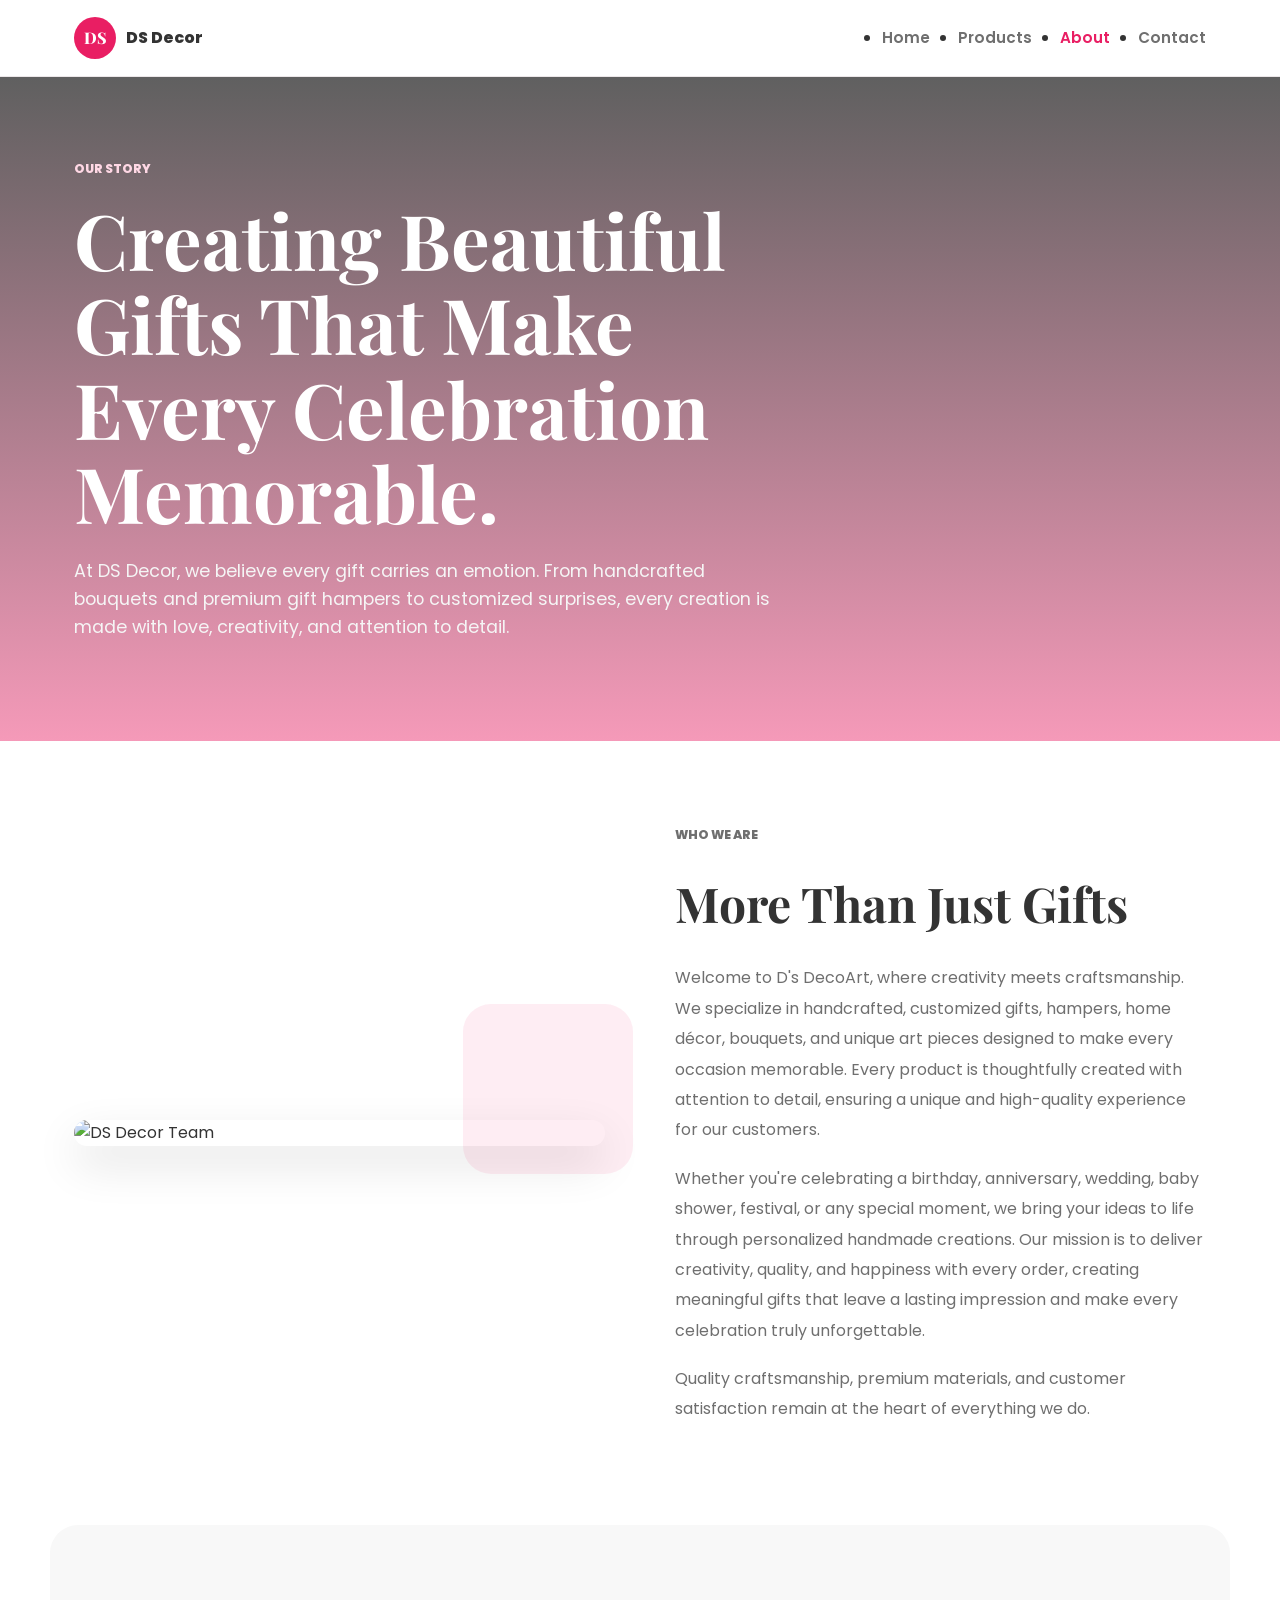
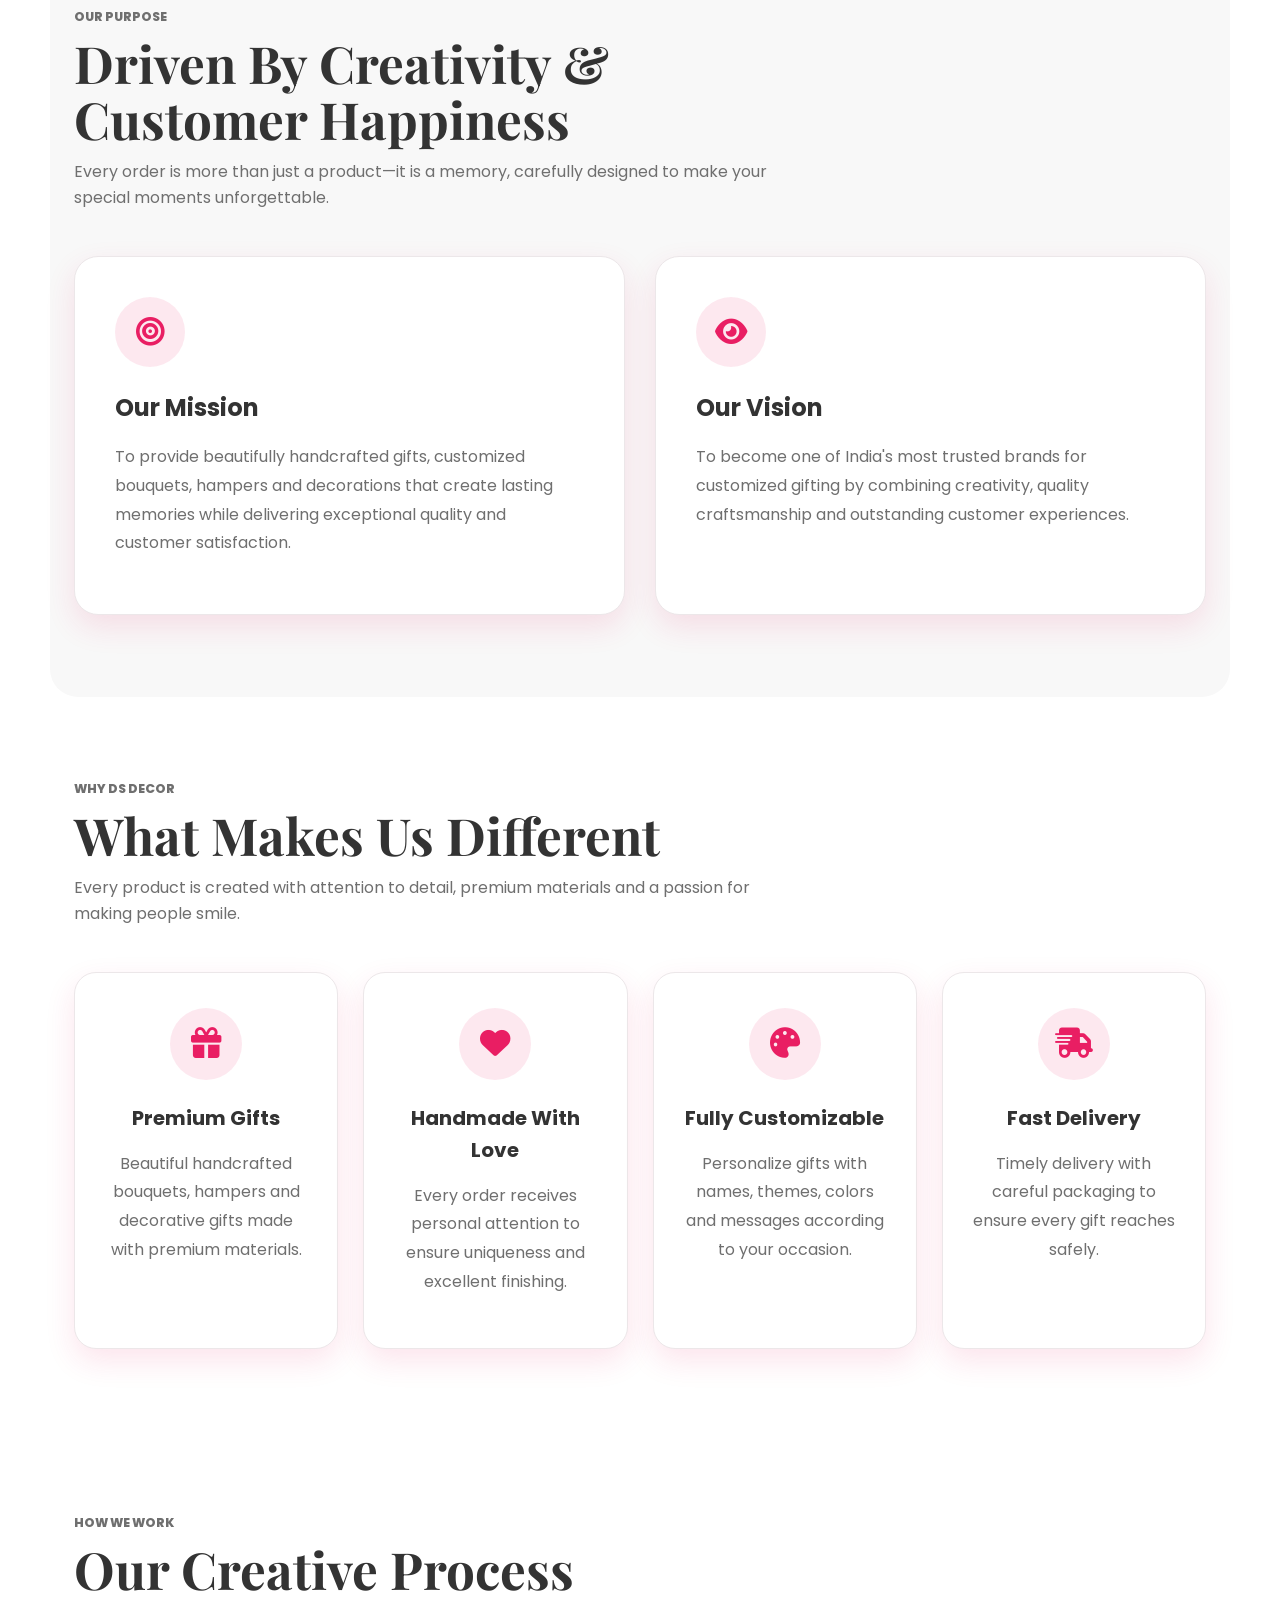
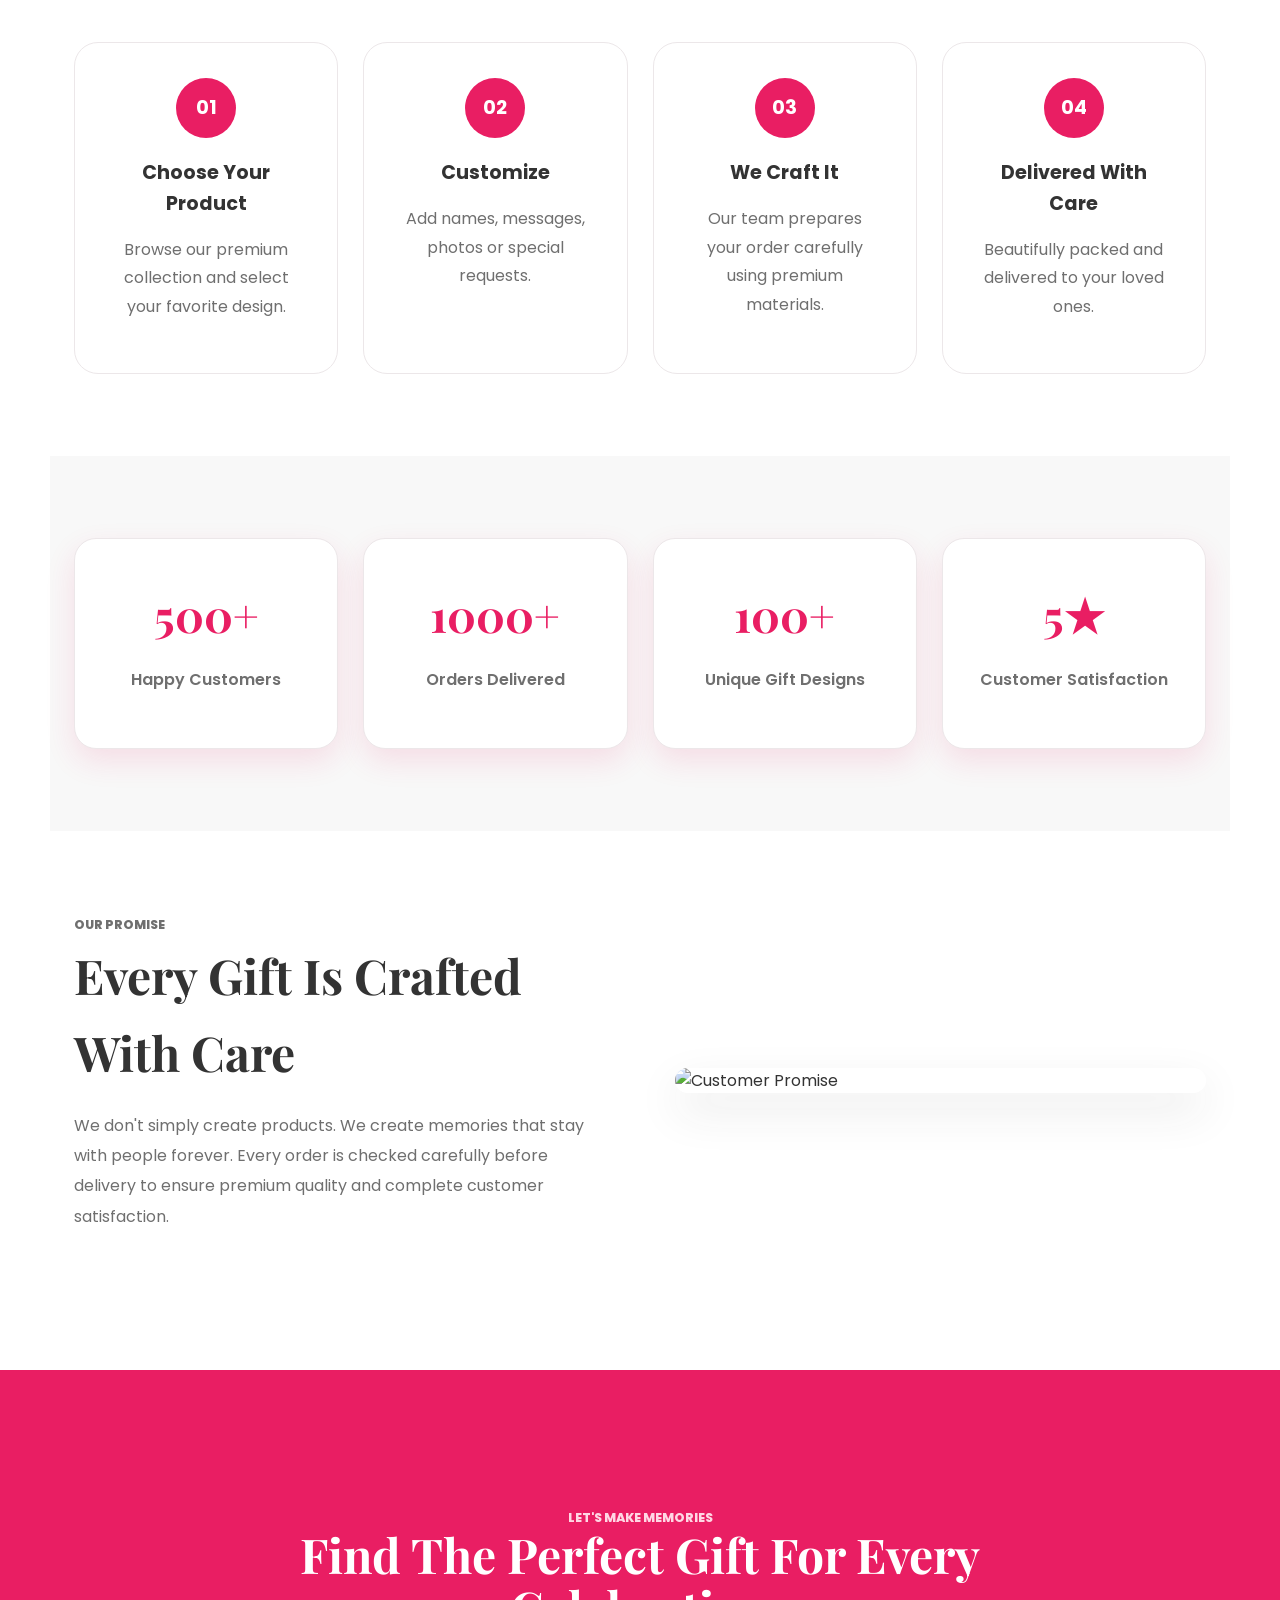
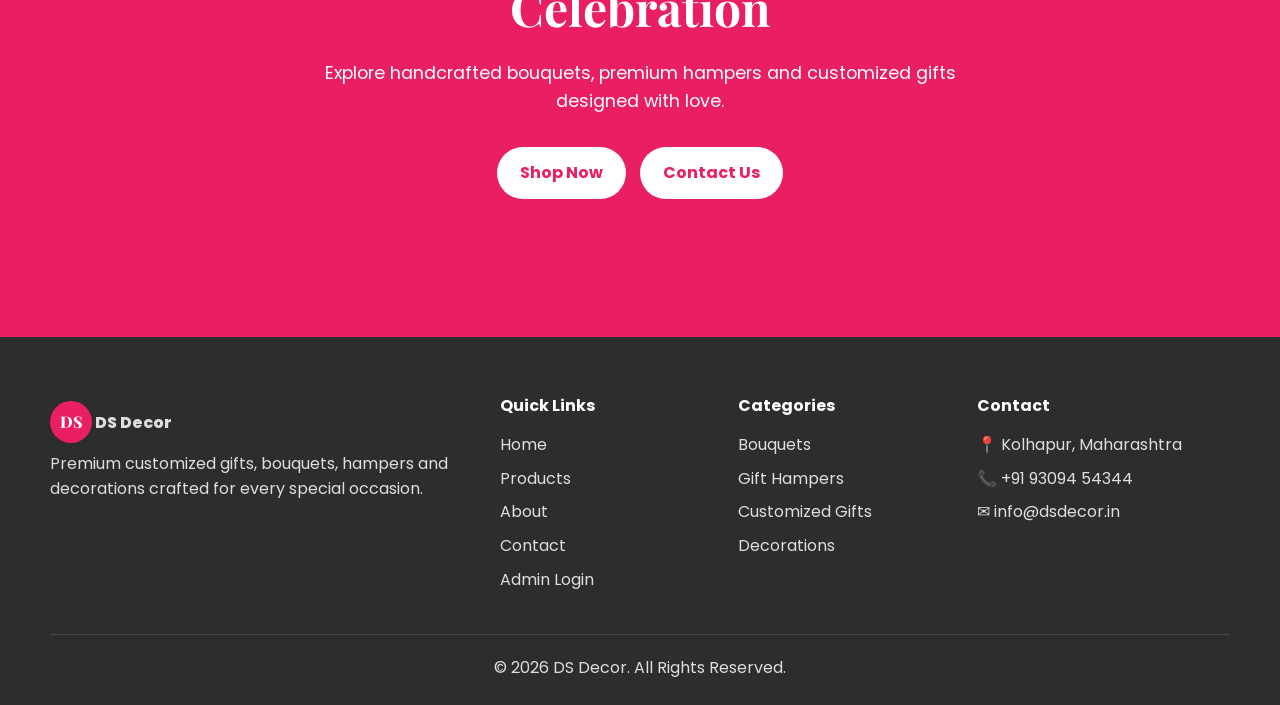
==== about.html @ e9779787 "Initial commit" ====
<!DOCTYPE html>
<html lang="en">
<head>
    <meta charset="UTF-8">
    <meta name="viewport" content="width=device-width, initial-scale=1.0">
    <title>About Us | DS Decor</title>
    <meta name="description"
        content="Learn more about DS Decor, our passion for handcrafted gifts, customized bouquets, premium hampers, and memorable celebrations.">

    <!-- Google Fonts -->
    <link rel="preconnect" href="https://fonts.googleapis.com">
    <link rel="preconnect" href="https://fonts.gstatic.com" crossorigin>
    <link
        href="https://fonts.googleapis.com/css2?family=Poppins:wght@300;400;500;600;700;800&family=Playfair+Display:wght@600;700;800&display=swap"
        rel="stylesheet">

    <!-- Font Awesome -->
    <link rel="stylesheet"
        href="https://cdnjs.cloudflare.com/ajax/libs/font-awesome/6.7.2/css/all.min.css">
    <!-- Existing CSS -->
    <link rel="stylesheet" href="css/style.css">
    <!-- About Page CSS -->
    <link rel="stylesheet" href="css/about.css">
    <!-- Responsive CSS -->
    <link rel="stylesheet" href="css/responsive.css">

</head>

<body>

    <!-- =========================
            HEADER
    ========================== -->

    <header class="site-header">
        <nav class="navbar">
            <a href="index.html" class="brand">
                <span class="brand-mark">DS</span>
                <span>DS Decor</span>
            </a>

            <ul class="nav-links">
                <li>
                   <a href="index.html">Home</a>
                </li>
                <li>
                    <a href="products.html">Products</a>
                </li>
                <li>
                    <a href="about.html" aria-current="page">About</a>
                </li>
                <li>
                    <a href="contact.html">Contact</a>
                </li>
            </ul>
        </nav>
    </header>

    <!-- =========================
            HERO SECTION
    ========================== -->

    <section class="about-hero">

        <div class="section">

            <p class="eyebrow">
                OUR STORY
            </p>

            <h1>
                Creating Beautiful Gifts That Make Every Celebration Memorable.
            </h1>

            <p class="hero-copy">

                At DS Decor, we believe every gift carries an emotion.
                From handcrafted bouquets and premium gift hampers to
                customized surprises, every creation is made with love,
                creativity, and attention to detail.

            </p>

        </div>

    </section>

    <!-- =========================
            OUR STORY
    ========================== -->

    <section class="section">

        <div class="about-story">

            <div class="about-story-image">

                <img src="assets/images/about/about.jpg"
                    alt="DS Decor Team">

            </div>

            <div class="about-story-content">

                <p class="eyebrow">
                    WHO WE ARE
                </p>

                <h2>

                    More Than Just Gifts

                </h2>

                <p>

                   Welcome to D's DecoArt, where creativity meets craftsmanship. We specialize in handcrafted, 
                   customized gifts, hampers, home décor, bouquets, and unique art pieces designed to make every 
                   occasion memorable. Every product is thoughtfully created with attention to detail, ensuring a 
                   unique and high-quality experience for our customers.

                </p>

                <p>

                  Whether you're celebrating a birthday, anniversary, wedding, baby shower, festival, or any special 
                  moment, we bring your ideas to life through personalized handmade creations. Our mission is to 
                  deliver creativity, quality, and happiness with every order, creating meaningful gifts that leave a 
                  lasting impression and make every celebration truly unforgettable.

                </p>

                <p>

                    Quality craftsmanship, premium materials, and customer
                    satisfaction remain at the heart of everything we do.

                </p>

            </div>

        </div>

    </section>
        <!-- =========================
            MISSION & VISION
    ========================== -->

    <section class="section about-mission-section">

        <div class="section-heading">

            <p class="eyebrow">
                OUR PURPOSE
            </p>

            <h2>
                Driven By Creativity & Customer Happiness
            </h2>

            <p>

                Every order is more than just a product—it is a memory,
                carefully designed to make your special moments unforgettable.

            </p>

        </div>

        <div class="mission-grid">

            <article class="mission-card">

                <div class="mission-icon">

                    <i class="fa-solid fa-bullseye"></i>

                </div>

                <h3>
                    Our Mission
                </h3>

                <p>

                    To provide beautifully handcrafted gifts,
                    customized bouquets, hampers and decorations
                    that create lasting memories while delivering
                    exceptional quality and customer satisfaction.

                </p>

            </article>

            <article class="mission-card">

                <div class="mission-icon">

                    <i class="fa-solid fa-eye"></i>

                </div>

                <h3>
                    Our Vision
                </h3>

                <p>

                    To become one of India's most trusted brands
                    for customized gifting by combining creativity,
                    quality craftsmanship and outstanding customer
                    experiences.

                </p>

            </article>

        </div>

    </section>

    <!-- =========================
            WHY CHOOSE US
    ========================== -->

    <section class="section">

        <div class="section-heading">

            <p class="eyebrow">
                WHY DS DECOR
            </p>

            <h2>
                What Makes Us Different
            </h2>

            <p>

                Every product is created with attention to detail,
                premium materials and a passion for making people smile.

            </p>

        </div>

        <div class="about-features-grid">

            <article class="about-feature-card">

                <div class="feature-icon">

                    <i class="fa-solid fa-gift"></i>

                </div>

                <h3>

                    Premium Gifts

                </h3>

                <p>

                    Beautiful handcrafted bouquets,
                    hampers and decorative gifts made
                    with premium materials.

                </p>

            </article>

            <article class="about-feature-card">

                <div class="feature-icon">

                    <i class="fa-solid fa-heart"></i>

                </div>

                <h3>

                    Handmade With Love

                </h3>

                <p>

                    Every order receives personal
                    attention to ensure uniqueness
                    and excellent finishing.

                </p>

            </article>

            <article class="about-feature-card">

                <div class="feature-icon">

                    <i class="fa-solid fa-palette"></i>

                </div>

                <h3>

                    Fully Customizable

                </h3>

                <p>

                    Personalize gifts with names,
                    themes, colors and messages
                    according to your occasion.

                </p>

            </article>

            <article class="about-feature-card">

                <div class="feature-icon">

                    <i class="fa-solid fa-truck-fast"></i>

                </div>

                <h3>

                    Fast Delivery

                </h3>

                <p>

                    Timely delivery with careful
                    packaging to ensure every gift
                    reaches safely.

                </p>

            </article>

        </div>

    </section>

    <!-- =========================
            OUR PROCESS
    ========================== -->

    <section class="section">

        <div class="section-heading">

            <p class="eyebrow">

                HOW WE WORK

            </p>

            <h2>

                Our Creative Process

            </h2>

        </div>

        <div class="process-grid">

            <div class="process-step">

                <span>01</span>

                <h3>
                    Choose Your Product
                </h3>

                <p>

                    Browse our premium collection
                    and select your favorite design.

                </p>

            </div>

            <div class="process-step">

                <span>02</span>

                <h3>

                    Customize

                </h3>

                <p>

                    Add names,
                    messages,
                    photos or special requests.

                </p>

            </div>

            <div class="process-step">

                <span>03</span>

                <h3>

                    We Craft It

                </h3>

                <p>

                    Our team prepares your
                    order carefully using
                    premium materials.

                </p>

            </div>

            <div class="process-step">

                <span>04</span>

                <h3>

                    Delivered With Care

                </h3>

                <p>

                    Beautifully packed and
                    delivered to your loved ones.

                </p>

            </div>

        </div>

    </section>
        <!-- =========================
            COMPANY STATS
    ========================== -->

    <section class="section about-stats-section">

        <div class="about-stats">

            <div class="stat-card">

                <h2>500+</h2>

                <p>Happy Customers</p>

            </div>

            <div class="stat-card">

                <h2>1000+</h2>

                <p>Orders Delivered</p>

            </div>

            <div class="stat-card">

                <h2>100+</h2>

                <p>Unique Gift Designs</p>

            </div>

            <div class="stat-card">

                <h2>5★</h2>

                <p>Customer Satisfaction</p>

            </div>

        </div>

    </section>

    <!-- =========================
            CUSTOMER PROMISE
    ========================== -->

    <section class="section">

        <div class="customer-promise">

            <div class="promise-content">

                <p class="eyebrow">

                    OUR PROMISE

                </p>

                <h2>

                    Every Gift Is Crafted With Care

                </h2>

                <p>

                    We don't simply create products.

                    We create memories that stay with
                    people forever.

                    Every order is checked carefully
                    before delivery to ensure premium
                    quality and complete customer
                    satisfaction.

                </p>

            </div>

            <div class="promise-image">

                <img src="assets/images/about/promise.jpg"
                    alt="Customer Promise">

            </div>

        </div>

    </section>

    <!-- =========================
            CTA
    ========================== -->

    <section class="cta-section">

        <div class="section">

            <p class="eyebrow">

                LET'S MAKE MEMORIES

            </p>

            <h2>

                Find The Perfect Gift
                For Every Celebration

            </h2>

            <p class="hero-copy">

                Explore handcrafted bouquets,
                premium hampers and customized
                gifts designed with love.

            </p>

            <div class="hero-actions">

                <a href="products.html"
                    class="btn btn-primary">

                    Shop Now

                </a>

                <a href="contact.html"
                    class="btn btn-light">

                    Contact Us

                </a>

            </div>

        </div>

    </section>

    <!-- =========================
            FOOTER
    ========================== -->

    <footer class="site-footer">

        <div class="footer-grid">

            <div>

                <a href="index.html"
                    class="brand footer-brand">

                    <span class="brand-mark">

                        DS

                    </span>

                    <span>

                        DS Decor

                    </span>

                </a>

                <p>

                    Premium customized gifts,
                    bouquets, hampers and
                    decorations crafted for
                    every special occasion.

                </p>

            </div>

            <div>

                <h2>

                    Quick Links

                </h2>

                <a href="index.html">

                    Home

                </a>

                <a href="products.html">

                    Products

                </a>

                <a href="about.html">

                    About

                </a>

                <a href="contact.html">

                    Contact

                </a>
                <a href="admin/login.html" class ="admin-link">Admin Login</a>

            </div>

            <div>

                <h2>

                    Categories

                </h2>

                <a href="#">

                    Bouquets

                </a>

                <a href="#">

                    Gift Hampers

                </a>

                <a href="#">

                    Customized Gifts

                </a>

                <a href="#">

                    Decorations

                </a>

            </div>

            <div>

                <h2>
                    Contact
                </h2>
                <p>
                    📍 Kolhapur, Maharashtra
                </p>
                <p>
                    📞 +91 93094 54344
                </p>
                <p>
                    ✉ info@dsdecor.in
                </p>
            </div>
        </div>
        <div class="footer-bottom">
            © 2026 DS Decor.
            All Rights Reserved.
        </div>
    </footer>
</body>
</html>
---- css/style.css ----
:root {
  --color-white: #ffffff;
  --color-light: #f8f8f8;
  --color-pink: #e91e63;
  --color-pink-dark: #c2185b;
  --color-success: #4caf50;
  --color-text: #333333;
  --color-muted: #6f6f6f;
  --color-border: #ece7e9;
  --color-cream: #fff7fa;
  --color-gold: #c69b57;
  --shadow-soft: 0 18px 45px rgba(51, 51, 51, 0.1);
  --shadow-card: 0 12px 30px rgba(233, 30, 99, 0.12);
}

* {
  box-sizing: border-box;
}

html {
  scroll-behavior: smooth;
}

body {
  margin: 0;
  background: var(--color-white);
  color: var(--color-text);
  font-family: "Poppins", Arial, sans-serif;
  line-height: 1.6;
}

a {
  color: inherit;
  text-decoration: none;
}

img {
  display: block;
  max-width: 100%;
}

.sr-only {
  height: 1px;
  margin: -1px;
  overflow: hidden;
  position: absolute;
  width: 1px;
  clip: rect(0, 0, 0, 0);
}

.site-header {
  background: rgba(255, 255, 255, 0.94);
  border-bottom: 1px solid var(--color-border);
  position: sticky;
  top: 0;
  z-index: 20;
  backdrop-filter: blur(16px);
}

.navbar {
  align-items: center;
  display: flex;
  justify-content: space-between;
  margin: 0 auto;
  max-width: 1180px;
  min-height: 76px;
  padding: 0 24px;
}

.brand {
  align-items: center;
  display: inline-flex;
  gap: 10px;
  font-weight: 800;
}

.brand-mark {
  align-items: center;
  background: var(--color-pink);
  border-radius: 50%;
  color: var(--color-white);
  display: inline-flex;
  font-family: "Playfair Display", Georgia, serif;
  height: 42px;
  justify-content: center;
  width: 42px;
}

.nav-links {
  align-items: center;
  display: flex;
  gap: 28px;
}

.nav-links a {
  color: var(--color-muted);
  font-size: 0.95rem;
  font-weight: 600;
  transition: color 180ms ease;
}

.nav-links a:hover,
.nav-links a[aria-current="page"] {
  color: var(--color-pink);
}

.nav-toggle {
  background: transparent;
  border: 0;
  display: none;
  padding: 8px;
}

.nav-toggle span {
  background: var(--color-text);
  border-radius: 999px;
  display: block;
  height: 2px;
  margin: 5px 0;
  width: 24px;
}

.hero {
  align-items: center;
  background:
    linear-gradient(90deg, rgba(51, 51, 51, 0.78), rgba(233, 30, 99, 0.35)),
    url("https://images.unsplash.com/photo-1513201099705-a9746e1e201f?auto=format&fit=crop&w=1800&q=80")
      center/cover;
  color: var(--color-white);
  display: flex;
  min-height: 620px;
  padding: 90px 24px;
}

.premium-hero {
  min-height: calc(100vh - 76px);
}

.hero-content {
  margin: 0 auto;
  max-width: 1180px;
  width: 100%;
}

.eyebrow {
  color: var(--color-pink);
  font-size: 0.78rem;
  font-weight: 800;
  letter-spacing: 0;
  margin: 0;
  text-transform: uppercase;
}

.hero .eyebrow,
.cta-section .eyebrow {
  color: #ffd7e4;
}

h1,
h2,
h3 {
  margin-top: 0;
}

h1,
h2 {
  font-family: "Playfair Display", Georgia, serif;
}

.hero h1 {
  font-size: clamp(2.5rem, 6vw, 5.4rem);
  line-height: 1;
  margin: 12px 0 22px;
  max-width: 820px;
}

.hero-copy {
  font-size: 1.1rem;
  max-width: 650px;
}

.hero-actions {
  display: flex;
  flex-wrap: wrap;
  gap: 14px;
  margin-top: 32px;
}

.hero-stats {
  display: flex;
  flex-wrap: wrap;
  gap: 18px;
  margin-top: 42px;
}

.hero-stats div {
  background: rgba(255, 255, 255, 0.14);
  border: 1px solid rgba(255, 255, 255, 0.25);
  border-radius: 18px;
  min-width: 140px;
  padding: 16px 18px;
  backdrop-filter: blur(12px);
}

.hero-stats strong,
.hero-stats span {
  display: block;
}

.hero-stats strong {
  font-size: 1.35rem;
}

.hero-stats span {
  color: #f7edf1;
  font-size: 0.85rem;
}

.btn {
  align-items: center;
  border: 1px solid transparent;
  border-radius: 999px;
  cursor: pointer;
  display: inline-flex;
  font-weight: 700;
  justify-content: center;
  min-height: 48px;
  padding: 12px 22px;
  transition:
    background-color 180ms ease,
    border-color 180ms ease,
    color 180ms ease,
    transform 180ms ease;
}

.btn:hover {
  transform: translateY(-2px);
}

.btn-primary {
  background: var(--color-pink);
  color: var(--color-white);
}

.btn-primary:hover {
  background: var(--color-pink-dark);
}

.btn-light {
  background: var(--color-white);
  color: var(--color-pink);
}

.text-link {
  color: var(--color-pink);
  font-weight: 800;
  white-space: nowrap;
}

.section {
  margin: 0 auto;
  max-width: 1180px;
  padding: 82px 24px;
}

.section-heading {
  margin-bottom: 34px;
  max-width: 720px;
}

.section-heading-row {
  align-items: end;
  display: flex;
  justify-content: space-between;
  max-width: 1180px;
}

.section-heading h2 {
  font-size: clamp(2rem, 4vw, 3.2rem);
  line-height: 1.1;
  margin: 8px 0 12px;
}

.section-heading p {
  color: var(--color-muted);
  margin: 0;
}

.category-grid,
.benefit-grid {
  display: grid;
  gap: 20px;
  grid-template-columns: repeat(4, 1fr);
}

.intro-strip {
  display: grid;
  gap: 18px;
  grid-template-columns: repeat(3, 1fr);
  margin-top: -52px;
  position: relative;
  z-index: 2;
}

.intro-strip article {
  background: var(--color-white);
  border: 1px solid var(--color-border);
  border-radius: 22px;
  box-shadow: var(--shadow-card);
  padding: 26px;
}

.intro-strip span {
  color: var(--color-pink);
  font-weight: 800;
}

.intro-strip h2 {
  font-family: "Poppins", Arial, sans-serif;
  font-size: 1.1rem;
  margin: 10px 0 8px;
}

.intro-strip p {
  color: var(--color-muted);
  margin: 0;
}

.category-card,
.benefit-card,
.product-card {
  background: var(--color-white);
  border: 1px solid var(--color-border);
  border-radius: 22px;
  box-shadow: var(--shadow-card);
}

.category-card {
  align-items: end;
  background:
    linear-gradient(180deg, rgba(255, 255, 255, 0.18), rgba(51, 51, 51, 0.58)),
    var(--color-cream);
  display: flex;
  min-height: 160px;
  overflow: hidden;
  padding: 20px;
  transition:
    box-shadow 180ms ease,
    transform 180ms ease;
}

.category-card:hover {
  box-shadow: var(--shadow-soft);
  transform: translateY(-5px);
}

.flower-card {
  background:
    linear-gradient(180deg, rgba(255, 255, 255, 0.08), rgba(51, 51, 51, 0.64)),
    url("https://images.unsplash.com/photo-1526047932273-341f2a7631f9?auto=format&fit=crop&w=900&q=80")
      center/cover;
}

.chocolate-card {
  background:
    linear-gradient(180deg, rgba(255, 255, 255, 0.08), rgba(51, 51, 51, 0.64)),
    url("https://images.unsplash.com/photo-1549007994-cb92caebd54b?auto=format&fit=crop&w=900&q=80")
      center/cover;
}

.hamper-card {
  background:
    linear-gradient(180deg, rgba(255, 255, 255, 0.08), rgba(51, 51, 51, 0.64)),
    url("https://images.unsplash.com/photo-1607344645866-009c320f96e0?auto=format&fit=crop&w=900&q=80")
      center/cover;
}

.custom-card {
  background:
    linear-gradient(180deg, rgba(255, 255, 255, 0.08), rgba(51, 51, 51, 0.64)),
    url("https://images.unsplash.com/photo-1513475382585-d06e58bcb0e0?auto=format&fit=crop&w=900&q=80")
      center/cover;
}

.category-card span {
  color: var(--color-white);
  font-weight: 800;
}

.featured-section {
  background: var(--color-light);
  max-width: none;
}

.featured-section > * {
  margin-left: auto;
  margin-right: auto;
  max-width: 1180px;
}

.product-grid {
  display: grid;
  gap: 24px;
  grid-template-columns: repeat(auto-fit, minmax(270px, 1fr));
}

.product-card {
  overflow: hidden;
  transition:
    box-shadow 180ms ease,
    transform 180ms ease;
}

.product-card:hover {
  box-shadow: var(--shadow-soft);
  transform: translateY(-5px);
}

.product-image,
.image-placeholder {
  aspect-ratio: 4 / 3;
  object-fit: cover;
  width: 100%;
}

.product-card-body {
  padding: 22px;
}

.product-category {
  color: var(--color-pink);
  font-size: 0.78rem;
  font-weight: 800;
  margin: 0 0 8px;
  text-transform: uppercase;
}

.product-title {
  font-size: 1.25rem;
  line-height: 1.35;
  margin-bottom: 10px;
}

.product-description {
  color: var(--color-muted);
  margin-bottom: 18px;
}

.product-actions {
  display: flex;
  flex-wrap: wrap;
  gap: 10px;
}

.product-actions .btn {
  min-height: 42px;
  padding: 10px 16px;
}

.btn-outline {
  border-color: var(--color-pink);
  color: var(--color-pink);
}

.btn-outline:hover {
  background: var(--color-pink);
  color: var(--color-white);
}

.product-footer {
  align-items: center;
  display: flex;
  gap: 16px;
  justify-content: space-between;
}

.product-price {
  font-size: 1.25rem;
  font-weight: 800;
}

.message-box {
  background: var(--color-white);
  border: 1px solid var(--color-border);
  border-radius: 18px;
  color: var(--color-muted);
  padding: 24px;
}

.occasion-grid {
  display: grid;
  gap: 16px;
  grid-template-columns: repeat(3, 1fr);
}

.occasion-grid a {
  background: var(--color-cream);
  border: 1px solid var(--color-border);
  border-radius: 999px;
  color: var(--color-text);
  font-weight: 800;
  padding: 16px 20px;
  text-align: center;
  transition:
    background-color 180ms ease,
    color 180ms ease,
    transform 180ms ease;
}

.occasion-grid a:hover {
  background: var(--color-pink);
  color: var(--color-white);
  transform: translateY(-3px);
}

.latest-section {
  background: var(--color-white);
}

.benefit-card {
  padding: 24px;
}

.benefit-card h3 {
  margin-bottom: 10px;
}

.benefit-card p {
  color: var(--color-muted);
  margin: 0;
}

.testimonials-section {
  background: var(--color-light);
  max-width: none;
}

.testimonials-section > * {
  margin-left: auto;
  margin-right: auto;
  max-width: 1180px;
}

.testimonial-grid {
  display: grid;
  gap: 20px;
  grid-template-columns: repeat(3, 1fr);
}

.testimonial-card {
  background: var(--color-white);
  border: 1px solid var(--color-border);
  border-radius: 22px;
  box-shadow: var(--shadow-card);
  padding: 26px;
}

.testimonial-card p {
  color: var(--color-muted);
  font-size: 1rem;
  margin: 0 0 18px;
}

.testimonial-card strong {
  color: var(--color-text);
}

.newsletter-section {
  align-items: center;
  background: #33252b;
  color: var(--color-white);
  display: flex;
  gap: 28px;
  justify-content: space-between;
  padding: 62px max(24px, calc((100vw - 1180px) / 2));
}

.newsletter-section h2 {
  font-size: clamp(2rem, 4vw, 3rem);
  line-height: 1.1;
  margin: 8px 0 0;
  max-width: 680px;
}

.newsletter-form {
  background: rgba(255, 255, 255, 0.12);
  border: 1px solid rgba(255, 255, 255, 0.2);
  border-radius: 999px;
  display: flex;
  gap: 10px;
  padding: 8px;
}

.newsletter-form input {
  background: transparent;
  border: 0;
  color: var(--color-white);
  min-width: 280px;
  outline: 0;
  padding: 0 12px;
}

.newsletter-form input::placeholder {
  color: #ecdde3;
}

.cta-section {
  align-items: center;
  background: var(--color-pink);
  color: var(--color-white);
  display: flex;
  gap: 28px;
  justify-content: space-between;
  padding: 56px max(24px, calc((100vw - 1180px) / 2));
}

.cta-section h2 {
  font-size: clamp(2rem, 4vw, 3rem);
  line-height: 1.1;
  margin: 8px 0 0;
}

.cta-section .btn-primary {
  background: var(--color-white);
  color: var(--color-pink);
}

.site-footer {
  background: #2d2d2d;
  color: var(--color-white);
  padding: 56px 24px 24px;
}

.footer-grid {
  display: grid;
  gap: 28px;
  grid-template-columns: 2fr 1fr 1fr 1.2fr;
  margin: 0 auto;
  max-width: 1180px;
}

.footer-grid h2 {
  font-family: "Poppins", Arial, sans-serif;
  font-size: 1rem;
  margin-bottom: 14px;
}

.footer-grid a,
.footer-grid p {
  color: #dedede;
  display: block;
  margin: 8px 0;
}

.footer-brand {
  color: var(--color-white);
  margin-bottom: 16px;
}

.footer-bottom {
  border-top: 1px solid rgba(255, 255, 255, 0.12);
  color: #dedede;
  margin: 34px auto 0;
  max-width: 1180px;
  padding-top: 20px;
  text-align: center;
}

.placeholder-page {
  margin: 0 auto;
  max-width: 760px;
  padding: 90px 24px;
}

.placeholder-page h1 {
  font-size: clamp(2.2rem, 5vw, 4rem);
}

.product-card-loading .image-placeholder,
.loading-line {
  animation: loadingPulse 1.4s ease-in-out infinite;
  background: #eeeeee;
}

.loading-line {
  border-radius: 999px;
  height: 14px;
  margin-top: 14px;
}

.loading-line.wide {
  width: 78%;
}

.loading-line.short {
  width: 45%;
}

@keyframes loadingPulse {
  0%,
  100% {
    opacity: 0.55;
  }

  50% {
    opacity: 1;
  }
}
---- css/about.css ----
/* =====================================================
   ABOUT PAGE
   DS DECOR
===================================================== */

/* ---------- HERO ---------- */

.about-hero{
    background:
        linear-gradient(
            rgba(51,51,51,.78),
            rgba(233,30,99,.45)
        ),
        url("../assets/images/about/about-banner.jpg")
        center/cover;

    min-height:480px;

    display:flex;

    align-items:center;

    color:#fff;
}

.about-hero .section{

    max-width:1180px;

    width:100%;

}

.about-hero h1{

    font-size:clamp(2.8rem,6vw,5rem);

    line-height:1.1;

    margin:18px 0 22px;

    max-width:760px;

}

.about-hero .hero-copy{

    max-width:700px;

    font-size:1.1rem;

    color:#f5f5f5;

}

.about-hero .eyebrow{

    color:#ffd8e5;

}

/* ---------- STORY ---------- */

.about-story{

    display:grid;

    grid-template-columns:1fr 1fr;

    gap:70px;

    align-items:center;

}

.about-story-image{

    position:relative;

}

.about-story-image img{

    width:100%;

    border-radius:26px;

    box-shadow:0 18px 45px rgba(0,0,0,.12);

    transition:.35s;

}

.about-story-image img:hover{

    transform:scale(1.02);

}

.about-story-content h2{

    font-size:clamp(2rem,4vw,3rem);

    margin-bottom:22px;

}

.about-story-content p{

    color:var(--color-muted);

    line-height:1.9;

    margin-bottom:18px;

}

/* Decorative Accent */

.about-story-image::after{

    content:"";

    width:170px;

    height:170px;

    border-radius:28px;

    background:rgba(233,30,99,.08);

    position:absolute;

    right:-28px;

    bottom:-28px;

    z-index:-1;

}
/* =====================================================
   MISSION & VISION
===================================================== */

.about-mission-section{

    background:var(--color-light);

    border-radius:28px;

}

.mission-grid{

    display:grid;

    grid-template-columns:repeat(2,1fr);

    gap:30px;

    margin-top:45px;

}

.mission-card{

    background:#fff;

    border:1px solid var(--color-border);

    border-radius:24px;

    padding:40px;

    box-shadow:var(--shadow-card);

    transition:.3s;

}

.mission-card:hover{

    transform:translateY(-8px);

    box-shadow:var(--shadow-soft);

}

.mission-icon{

    width:70px;

    height:70px;

    display:flex;

    align-items:center;

    justify-content:center;

    border-radius:50%;

    background:rgba(233,30,99,.10);

    margin-bottom:22px;

}

.mission-icon i{

    color:var(--color-pink);

    font-size:1.8rem;

}

.mission-card h3{

    margin-bottom:16px;

    font-size:1.5rem;

}

.mission-card p{

    color:var(--color-muted);

    line-height:1.8;

}


/* =====================================================
   WHY CHOOSE US
===================================================== */

.about-features-grid{

    display:grid;

    grid-template-columns:repeat(4,1fr);

    gap:25px;

    margin-top:45px;

}

.about-feature-card{

    background:#fff;

    border-radius:22px;

    border:1px solid var(--color-border);

    padding:35px 28px;

    text-align:center;

    box-shadow:var(--shadow-card);

    transition:.35s;

}

.about-feature-card:hover{

    transform:translateY(-10px);

    box-shadow:var(--shadow-soft);

}

.feature-icon{

    width:72px;

    height:72px;

    border-radius:50%;

    background:rgba(233,30,99,.10);

    display:flex;

    align-items:center;

    justify-content:center;

    margin:auto;

    margin-bottom:22px;

}

.feature-icon i{

    color:var(--color-pink);

    font-size:1.9rem;

}

.about-feature-card h3{

    margin-bottom:15px;

    font-size:1.25rem;

}

.about-feature-card p{

    color:var(--color-muted);

    line-height:1.8;

}


/* =====================================================
   PROCESS
===================================================== */

.process-grid{

    display:grid;

    grid-template-columns:repeat(4,1fr);

    gap:25px;

    margin-top:45px;

}

.process-step{

    background:#fff;

    border-radius:24px;

    border:1px solid var(--color-border);

    padding:35px;

    text-align:center;

    position:relative;

    transition:.3s;

}

.process-step:hover{

    transform:translateY(-8px);

    box-shadow:var(--shadow-soft);

}

.process-step span{

    width:60px;

    height:60px;

    display:flex;

    align-items:center;

    justify-content:center;

    margin:auto;

    margin-bottom:20px;

    border-radius:50%;

    background:var(--color-pink);

    color:#fff;

    font-size:1.2rem;

    font-weight:700;

}

.process-step h3{

    margin-bottom:15px;

    font-size:1.2rem;

}

.process-step p{

    color:var(--color-muted);

    line-height:1.8;

}
/* =====================================================
   STATS SECTION
===================================================== */

.about-stats-section{

    background:var(--color-light);

}

.about-stats{

    display:grid;

    grid-template-columns:repeat(4,1fr);

    gap:25px;

}

.stat-card{

    background:#fff;

    border-radius:22px;

    padding:40px 25px;

    text-align:center;

    border:1px solid var(--color-border);

    box-shadow:var(--shadow-card);

    transition:.35s;

}

.stat-card:hover{

    transform:translateY(-8px);

    box-shadow:var(--shadow-soft);

}

.stat-card h2{

    font-size:2.8rem;

    color:var(--color-pink);

    margin-bottom:10px;

}

.stat-card p{

    color:var(--color-muted);

    font-weight:600;

}


/* =====================================================
   CUSTOMER PROMISE
===================================================== */

.customer-promise{

    display:grid;

    grid-template-columns:1fr 1fr;

    gap:70px;

    align-items:center;

}

.promise-image img{

    width:100%;

    border-radius:24px;

    box-shadow:var(--shadow-soft);

}

.promise-content h2{

    font-size:clamp(2rem,4vw,3rem);

    margin-bottom:20px;

}

.promise-content p{

    color:var(--color-muted);

    line-height:1.9;

}


/* =====================================================
   CTA
===================================================== */

.cta-section{

    margin-top:40px;

    border-radius:0;

}

.cta-section .section{

    text-align:center;

}

.cta-section h2{

    max-width:750px;

    margin:auto;

}

.cta-section .hero-copy{

    max-width:700px;

    margin:25px auto;

}

.cta-section .hero-actions{

    justify-content:center;

}


/* =====================================================
   FOOTER
===================================================== */

.site-footer{

    margin-top:0;

}


/* =====================================================
   RESPONSIVE
===================================================== */

@media(max-width:1100px){

.about-story,

.customer-promise{

grid-template-columns:1fr;

gap:45px;

}

.about-features-grid{

grid-template-columns:repeat(2,1fr);

}

.process-grid{

grid-template-columns:repeat(2,1fr);

}

.about-stats{

grid-template-columns:repeat(2,1fr);

}

.mission-grid{

grid-template-columns:1fr;

}

}

@media(max-width:768px){

.about-hero{

min-height:380px;

text-align:center;

}

.about-hero h1{

font-size:2.5rem;

}

.about-features-grid,

.process-grid,

.about-stats{

grid-template-columns:1fr;

}

.about-story,

.customer-promise{

gap:35px;

}

.mission-card,

.about-feature-card,

.process-step,

.stat-card{

padding:28px;

}

.about-story-content,

.promise-content{

text-align:center;

}

.hero-actions{

justify-content:center;

}

}

@media(max-width:500px){

.about-hero{

padding:80px 20px;

}

.about-story h2,

.promise-content h2{

font-size:2rem;

}

.stat-card h2{

font-size:2.2rem;

}

}
---- css/responsive.css ----
@media (max-width: 920px) {
  .category-grid,
  .benefit-grid,
  .footer-grid,
  .testimonial-grid {
    grid-template-columns: repeat(2, 1fr);
  }

  .intro-strip,
  .occasion-grid {
    grid-template-columns: 1fr;
  }

  .cta-section,
  .newsletter-section {
    align-items: flex-start;
    flex-direction: column;
  }

  .section-heading-row {
    align-items: flex-start;
    flex-direction: column;
    gap: 12px;
  }
}

@media (max-width: 720px) {
  .navbar {
    min-height: 70px;
    padding: 0 18px;
  }

  .nav-toggle {
    display: block;
  }

  .nav-links {
    background: var(--color-white);
    border-bottom: 1px solid var(--color-border);
    display: none;
    flex-direction: column;
    gap: 14px;
    left: 0;
    padding: 18px;
    position: absolute;
    right: 0;
    top: 70px;
  }

  .nav-links.is-open {
    display: flex;
  }

  .hero {
    min-height: 590px;
    padding: 72px 18px;
  }

  .premium-hero {
    min-height: auto;
  }

  .hero-stats {
    gap: 12px;
  }

  .hero-stats div {
    min-width: 130px;
  }

  .section {
    padding: 64px 18px;
  }

  .intro-strip {
    margin-top: 0;
  }

  .category-grid,
  .benefit-grid,
  .footer-grid,
  .testimonial-grid {
    grid-template-columns: 1fr;
  }

  .product-footer {
    align-items: stretch;
    flex-direction: column;
  }

  .product-actions {
    flex-direction: column;
  }

  .btn {
    width: 100%;
  }

  .newsletter-form {
    align-items: stretch;
    border-radius: 24px;
    flex-direction: column;
    width: 100%;
  }

  .newsletter-form input {
    min-height: 46px;
    min-width: 0;
    width: 100%;
  }
}
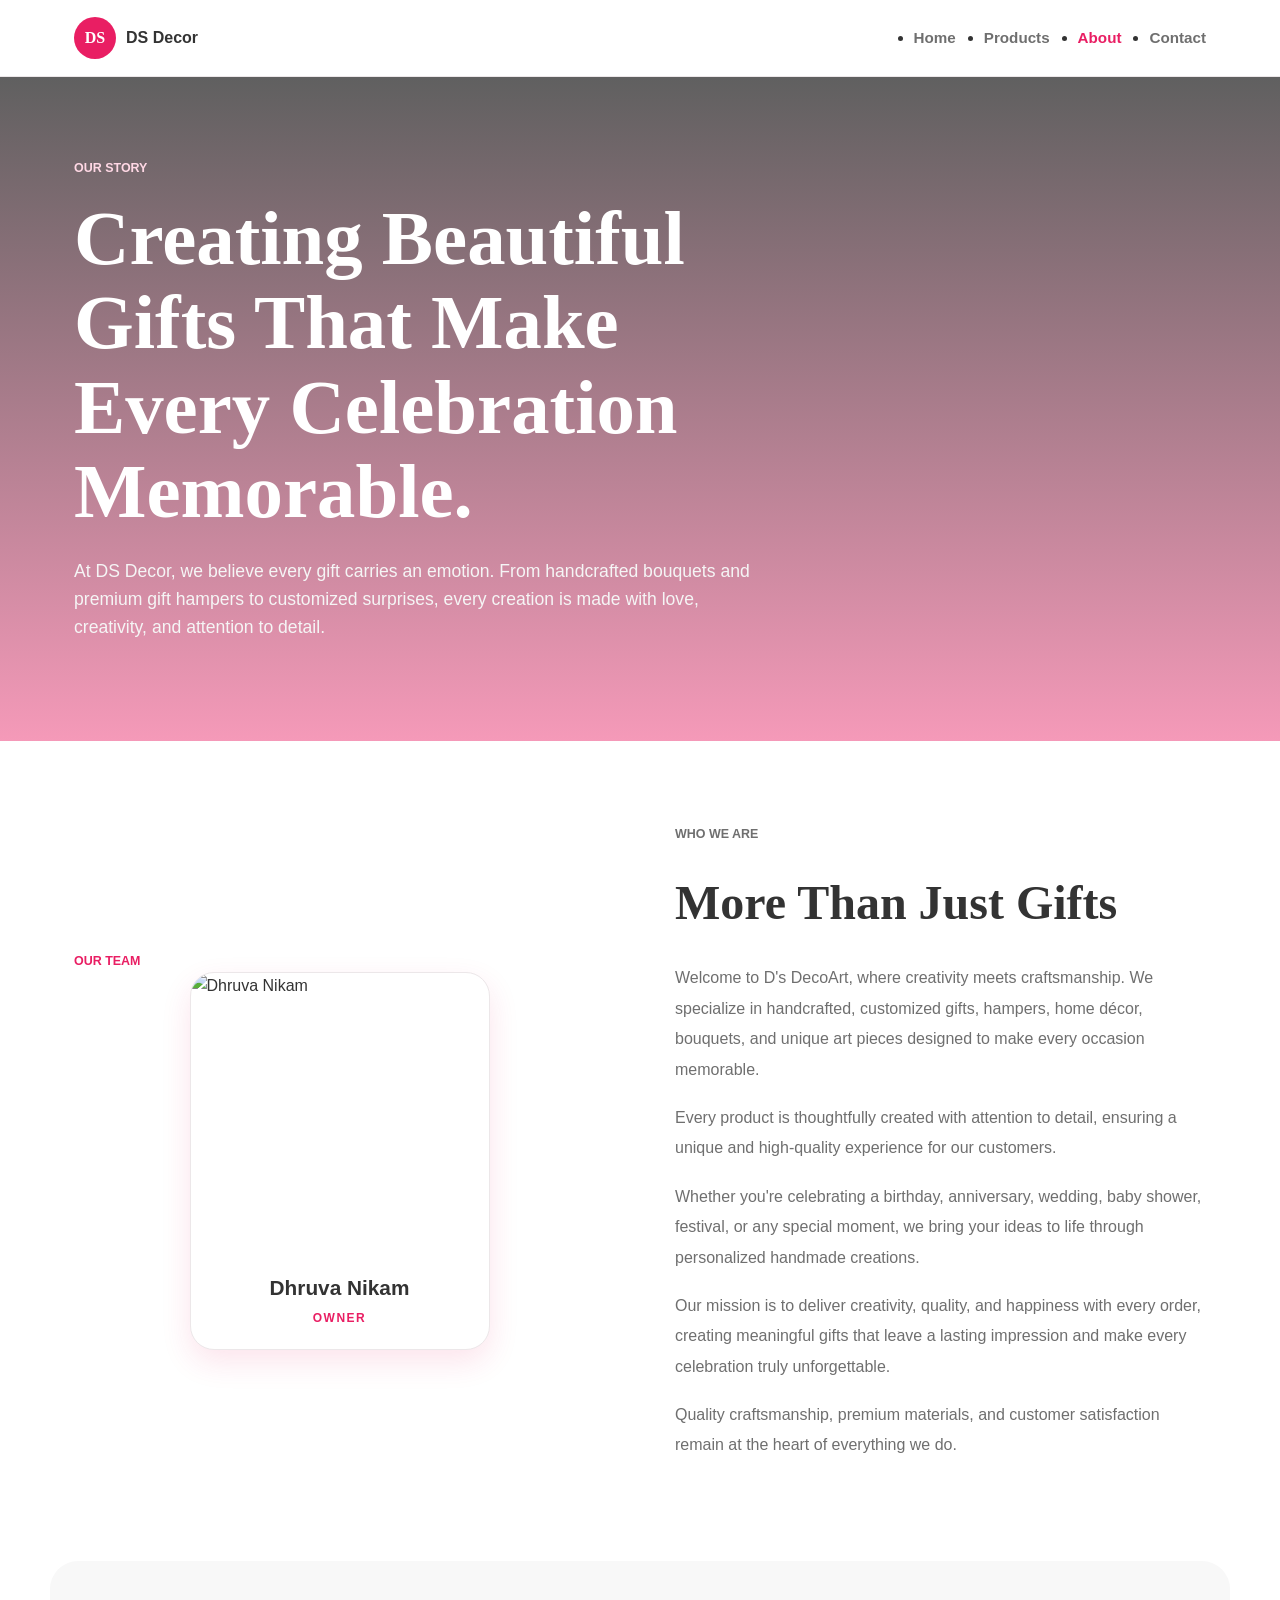
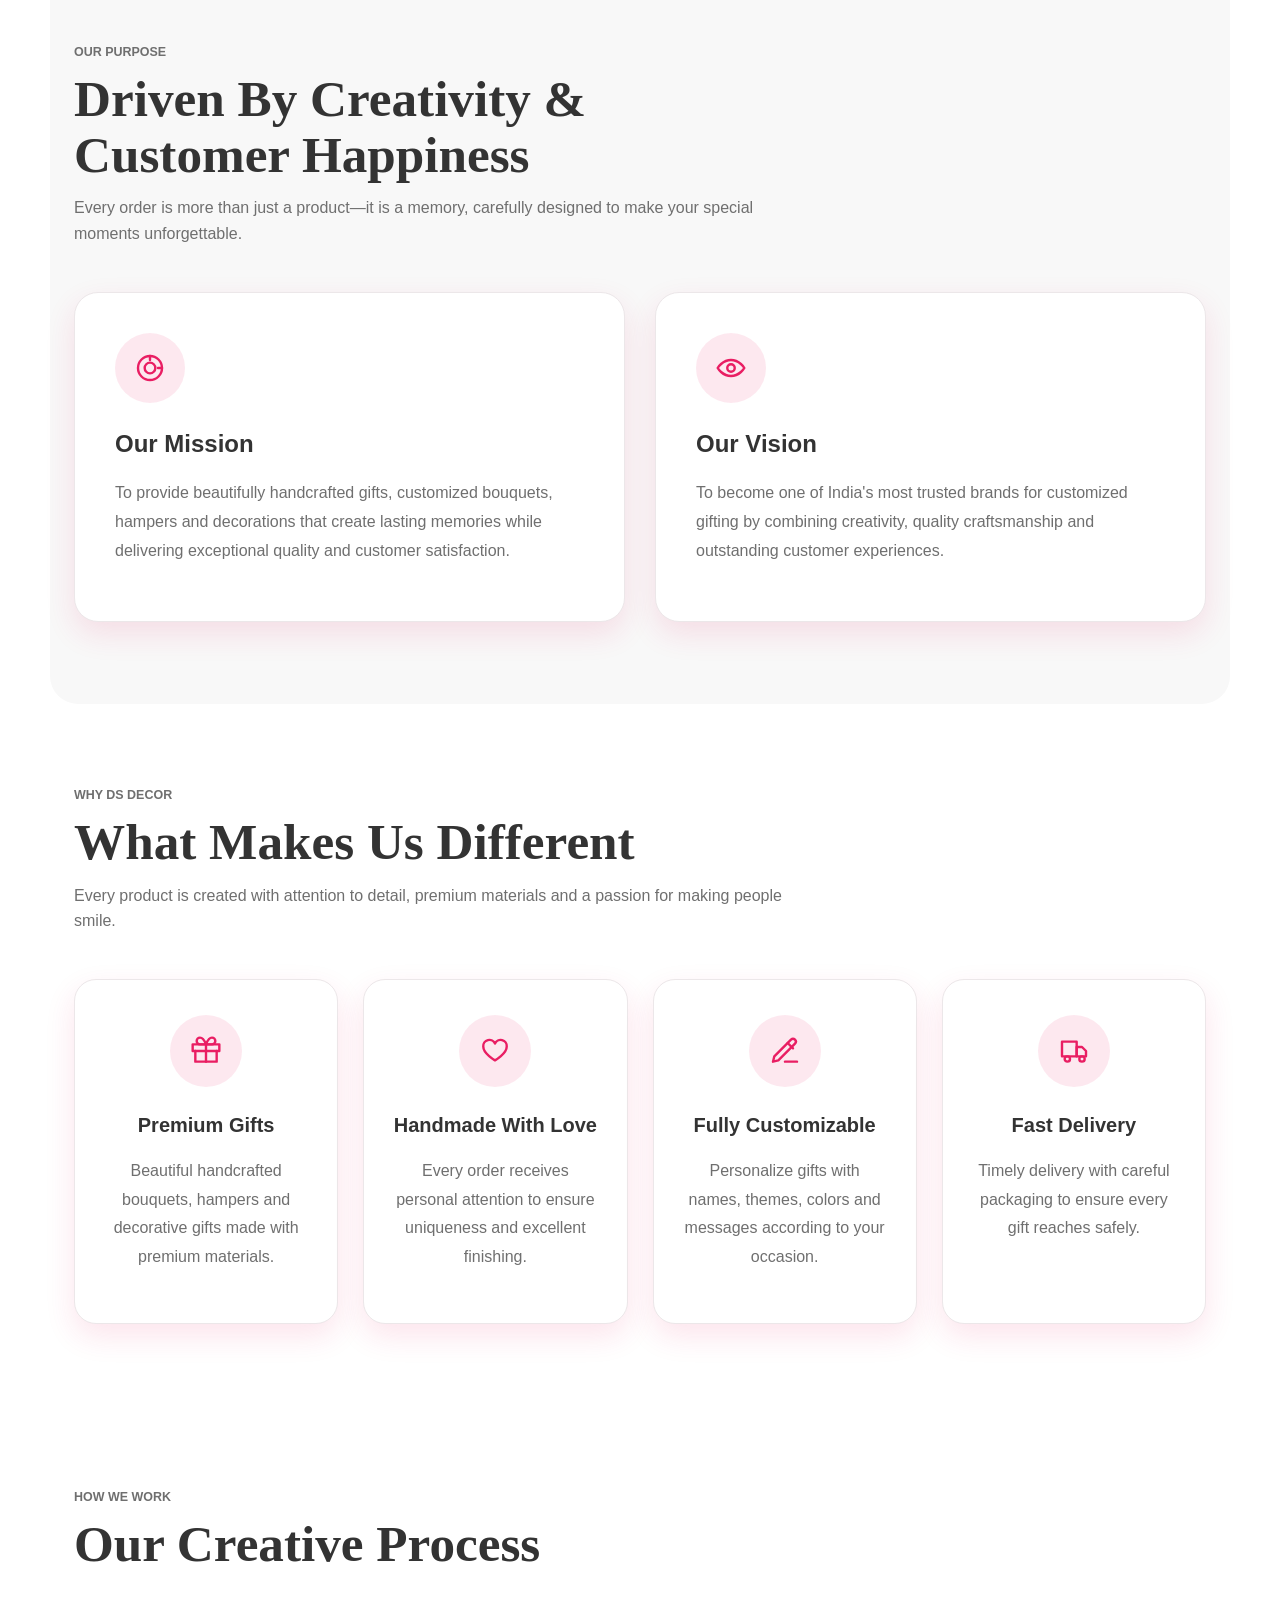
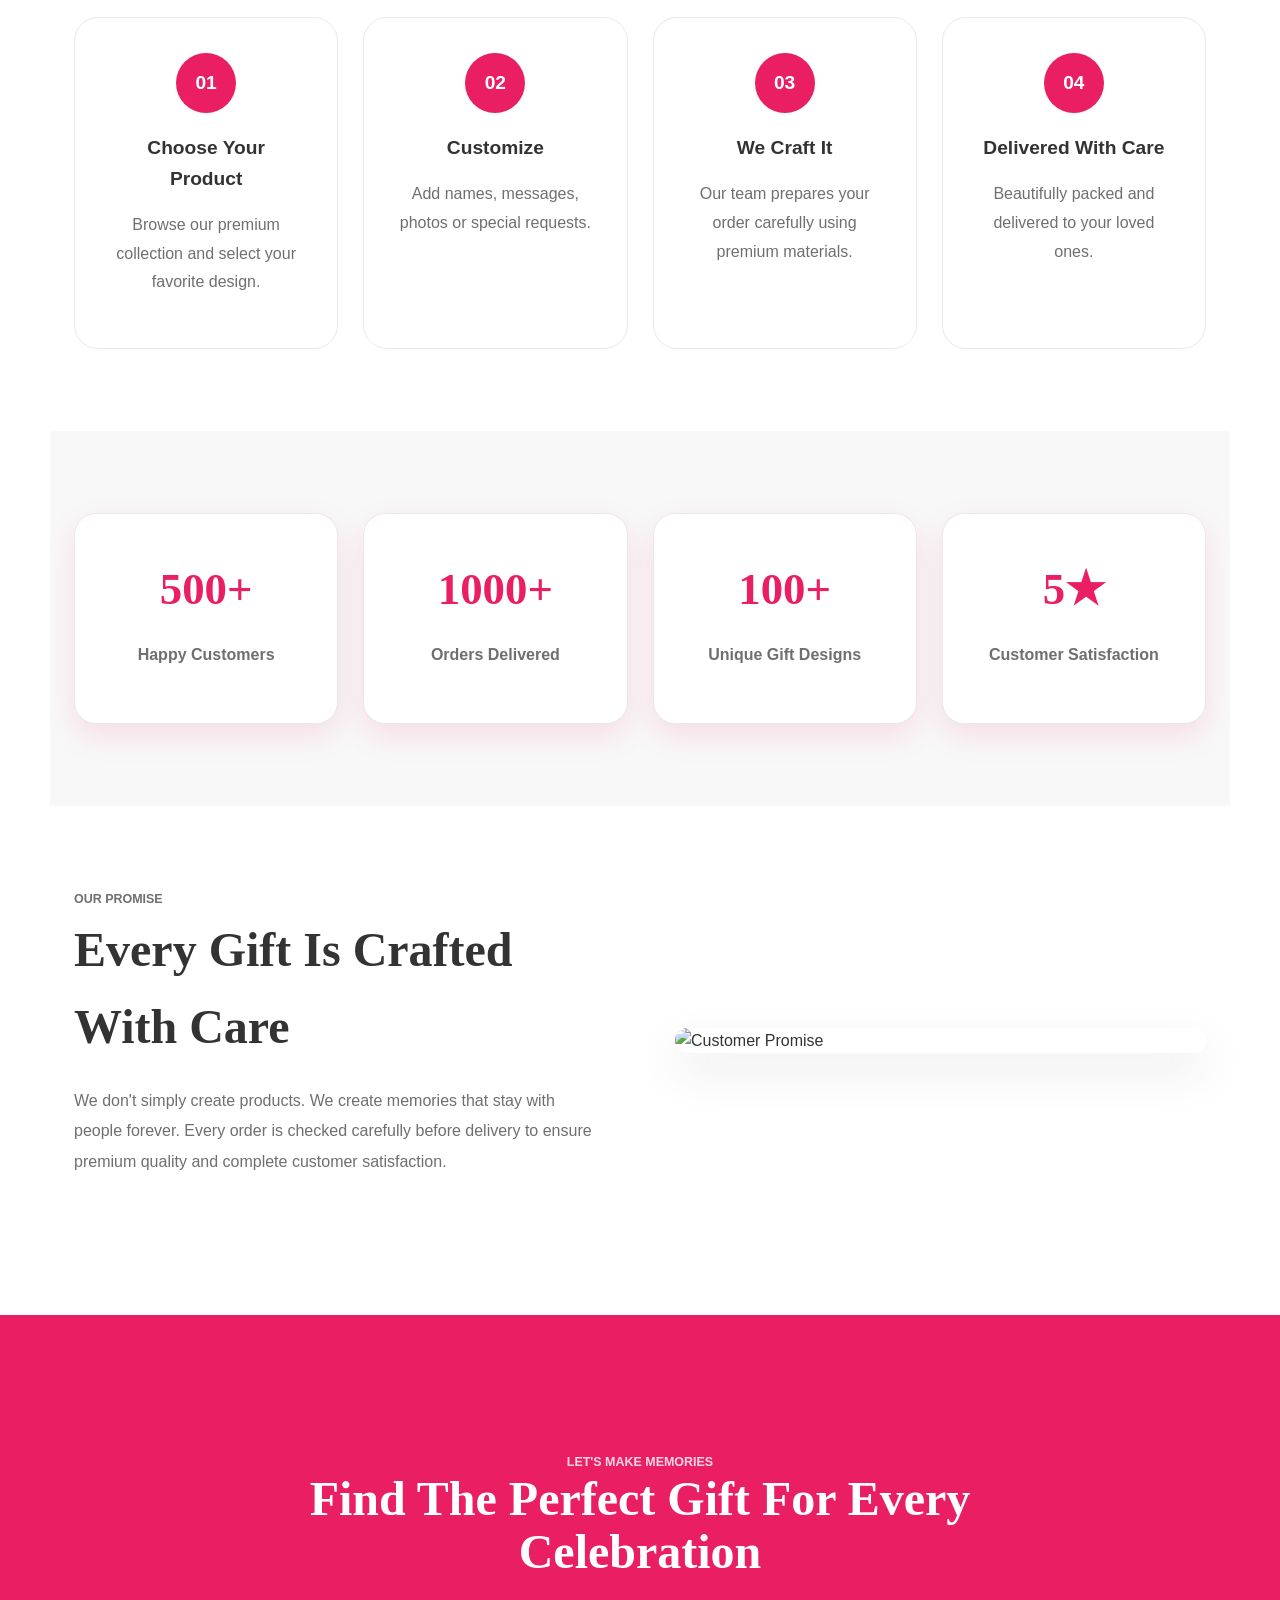
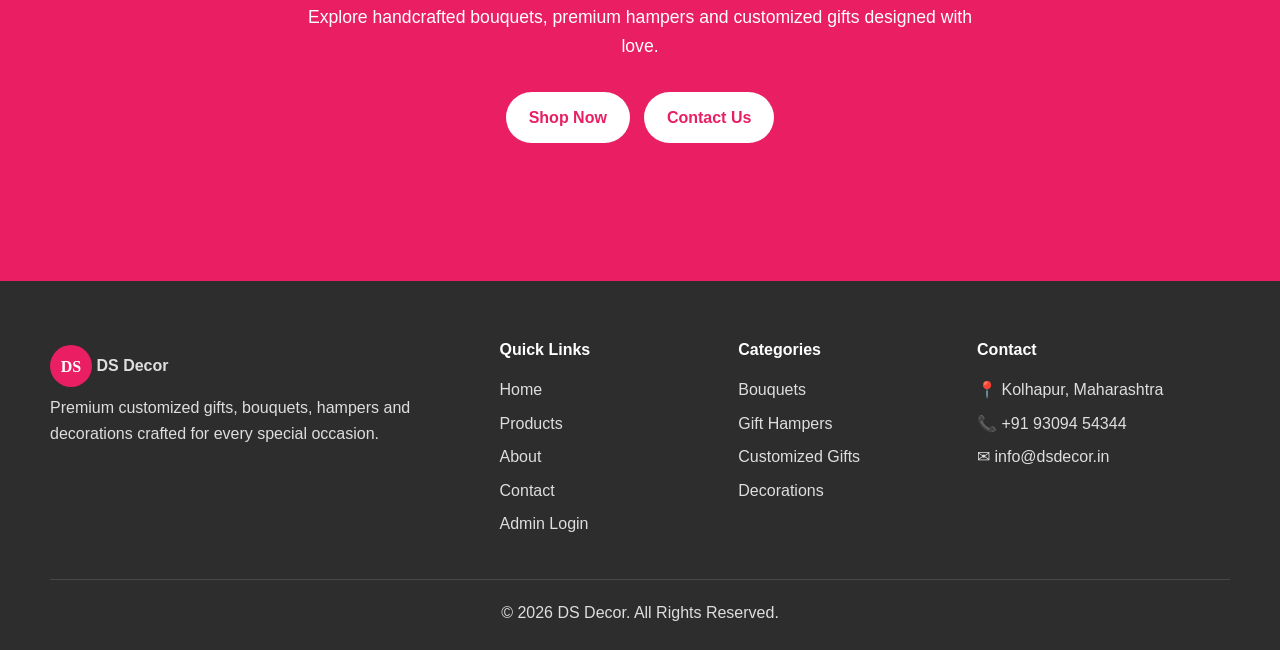
==== commit 46a7e090: "Complete coupons terms and about page updates" ====
--- a/about.html
+++ b/about.html
@@ -1,82 +1,278 @@
 <!DOCTYPE html>
+
 <html lang="en">
+
 <head>
+
     <meta charset="UTF-8">
-    <meta name="viewport" content="width=device-width, initial-scale=1.0">
+
+    <meta name="viewport"
+
+        content="width=device-width, initial-scale=1.0">
+
     <title>About Us | DS Decor</title>
+
     <meta name="description"
+
         content="Learn more about DS Decor, our passion for handcrafted gifts, customized bouquets, premium hampers, and memorable celebrations.">
 
     <!-- Google Fonts -->
-    <link rel="preconnect" href="https://fonts.googleapis.com">
-    <link rel="preconnect" href="https://fonts.gstatic.com" crossorigin>
+
+    <link rel="preconnect"
+
+        href="https\://fonts.googleapis.com">
+
+    <link rel="preconnect"
+
+        href="https\://fonts.gstatic.com"
+
+        crossorigin>
+
     <link
-        href="https://fonts.googleapis.com/css2?family=Poppins:wght@300;400;500;600;700;800&family=Playfair+Display:wght@600;700;800&display=swap"
+
+        href="https\://fonts.googleapis.com/css2?family=Poppins:wght@300;400;500;600;700;800&family=Playfair+Display:wght@600;700;800&display=swap"
+
         rel="stylesheet">
 
-    <!-- Font Awesome -->
+    <!-- Main CSS -->
+
     <link rel="stylesheet"
-        href="https://cdnjs.cloudflare.com/ajax/libs/font-awesome/6.7.2/css/all.min.css">
-    <!-- Existing CSS -->
-    <link rel="stylesheet" href="css/style.css">
+
+        href="css/style.css">
+
     <!-- About Page CSS -->
-    <link rel="stylesheet" href="css/about.css">
+
+    <link rel="stylesheet"
+
+        href="css/about.css">
+
     <!-- Responsive CSS -->
-    <link rel="stylesheet" href="css/responsive.css">
+
+    <link rel="stylesheet"
+
+        href="css/responsive.css">
+
+
+
+    <style>
+
+        /* =====================================================
+           ABOUT PAGE ICONS
+        ===================================================== */
+
+        .about-icon{
+            width:32px;
+            height:32px;
+            display:block;
+            color:var(--color-pink);
+            flex-shrink:0;
+        }
+
+        /* =====================================================
+           OUR TEAM OWNER CARD
+        ===================================================== */
+
+        .about-team-side{
+            display:flex;
+            flex-direction:column;
+            align-items:center;
+            justify-content:center;
+        }
+
+        .about-team-side > .eyebrow{
+            align-self:flex-start;
+        }
+
+        .owner-card{
+            width:100%;
+            max-width:300px;
+            background:#fff;
+            border:1px solid var(--color-border);
+            border-radius:24px;
+            overflow:hidden;
+            box-shadow:var(--shadow-card);
+        }
+
+        .owner-image{
+            width:100%;
+            height:280px;
+            overflow:hidden;
+        }
+
+        .owner-image img{
+            width:100%;
+            height:100%;
+            display:block;
+            object-fit:cover;
+        }
+
+        .owner-card-content{
+            padding:18px 20px 20px;
+            text-align:center;
+        }
+
+        .owner-card-content h3{
+            margin:0 0 5px;
+            font-size:1.3rem;
+        }
+
+        .owner-card-content p{
+            margin:0;
+            color:var(--color-pink);
+            font-size:.75rem;
+            font-weight:700;
+            letter-spacing:1.5px;
+        }
+
+        @media(max-width:1100px){
+            .about-team-side{
+                align-items:flex-start;
+            }
+
+            .about-team-side > .eyebrow{
+                align-self:flex-start;
+            }
+
+            .owner-card{
+                max-width:360px;
+                margin:auto;
+            }
+        }
+
+        @media(max-width:768px){
+            .about-team-side{
+                align-items:center;
+            }
+
+            .about-team-side > .eyebrow{
+                align-self:center;
+            }
+
+            .owner-card{
+                max-width:320px;
+            }
+        }
+
+    </style>
 
 </head>
 
 <body>
 
-    <!-- =========================
-            HEADER
-    ========================== -->
+    <!-- =====================================================
+
+                        HEADER
+
+    ====================================================== -->
 
     <header class="site-header">
+
         <nav class="navbar">
-            <a href="index.html" class="brand">
-                <span class="brand-mark">DS</span>
-                <span>DS Decor</span>
+
+            <a
+
+                href="index.html"
+
+                class="brand">
+
+                <span class="brand-mark">
+
+                    DS
+
+                </span>
+
+                <span>
+
+                    DS Decor
+
+                </span>
+
             </a>
 
             <ul class="nav-links">
+
                 <li>
-                   <a href="index.html">Home</a>
+
+                    <a href="index.html">
+
+                        Home
+
+                    </a>
+
                 </li>
+
                 <li>
-                    <a href="products.html">Products</a>
+
+                    <a href="products.html">
+
+                        Products
+
+                    </a>
+
                 </li>
+
                 <li>
-                    <a href="about.html" aria-current="page">About</a>
+
+                    <a
+
+                        href="about.html"
+
+                        aria-current="page">
+
+                        About
+
+                    </a>
+
                 </li>
+
                 <li>
-                    <a href="contact.html">Contact</a>
+
+                    <a href="contact.html">
+
+                        Contact
+
+                    </a>
+
                 </li>
+
             </ul>
+
         </nav>
+
     </header>
 
-    <!-- =========================
-            HERO SECTION
-    ========================== -->
+    <!-- =====================================================
+
+                        HERO
+
+    ====================================================== -->
 
     <section class="about-hero">
 
         <div class="section">
 
             <p class="eyebrow">
+
                 OUR STORY
+
             </p>
 
             <h1>
-                Creating Beautiful Gifts That Make Every Celebration Memorable.
+
+                Creating Beautiful Gifts That Make
+
+                Every Celebration Memorable.
+
             </h1>
 
             <p class="hero-copy">
 
                 At DS Decor, we believe every gift carries an emotion.
+
                 From handcrafted bouquets and premium gift hampers to
+
                 customized surprises, every creation is made with love,
+
                 creativity, and attention to detail.
 
             </p>
@@ -85,641 +281,1071 @@
 
     </section>
 
-    <!-- =========================
-            OUR STORY
-    ========================== -->
+    <!-- =====================================================
+                OUR TEAM + OUR STORY
+===================================================== -->
+
+<section class="section">
+
+    <div class="about-story">
+
+        <!-- =================================================
+                        OUR TEAM
+        ================================================== -->
+
+        <div class="about-team-side">
+
+            <p class="eyebrow">
+                OUR TEAM
+            </p>
+
+            <article class="owner-card">
+
+                <div class="owner-image">
+
+                    <img
+                        src="https://images.unsplash.com/photo-1494790108377-be9c29b29330?auto=format&fit=crop&w=500&q=85"
+                        alt="Dhruva Nikam">
+
+                </div>
+
+                <div class="owner-card-content">
+
+                    <h3>
+                        Dhruva Nikam
+                    </h3>
+
+                    <p>
+                        OWNER
+                    </p>
+
+                </div>
+
+            </article>
+
+        </div>
+
+
+        <!-- =================================================
+                        OUR STORY
+        ================================================== -->
+
+        <div class="about-story-content">
+
+            <p class="eyebrow">
+                WHO WE ARE
+            </p>
+
+            <h2>
+                More Than Just Gifts
+            </h2>
+
+            <p>
+                Welcome to D's DecoArt, where creativity meets
+                craftsmanship. We specialize in handcrafted,
+                customized gifts, hampers, home décor, bouquets,
+                and unique art pieces designed to make every
+                occasion memorable.
+            </p>
+
+            <p>
+                Every product is thoughtfully created with
+                attention to detail, ensuring a unique and
+                high-quality experience for our customers.
+            </p>
+
+            <p>
+                Whether you're celebrating a birthday,
+                anniversary, wedding, baby shower, festival,
+                or any special moment, we bring your ideas to
+                life through personalized handmade creations.
+            </p>
+
+            <p>
+                Our mission is to deliver creativity, quality,
+                and happiness with every order, creating
+                meaningful gifts that leave a lasting impression
+                and make every celebration truly unforgettable.
+            </p>
+
+            <p>
+                Quality craftsmanship, premium materials,
+                and customer satisfaction remain at the heart
+                of everything we do.
+            </p>
+
+        </div>
+
+    </div>
+
+</section>
+
+    <!-- =====================================================
+
+                    MISSION & VISION
+
+    ====================================================== -->
+
+    <section class="section about-mission-section">
+
+        <div class="section-heading">
+
+            <p class="eyebrow">
+
+                OUR PURPOSE
+
+            </p>
+
+            <h2>
+
+                Driven By Creativity & Customer Happiness
+
+            </h2>
+
+            <p>
+
+                Every order is more than just a product—it is a memory,
+
+                carefully designed to make your special moments unforgettable.
+
+            </p>
+
+        </div>
+
+        <div class="mission-grid">
+
+            <!-- MISSION -->
+
+            <article class="mission-card">
+
+                <div class="mission-icon">
+
+                    <svg
+
+                        class="about-icon"
+
+                        viewBox="0 0 24 24"
+
+                        fill="none"
+
+                        stroke="currentColor"
+
+                        stroke-width="1.8"
+
+                        stroke-linecap="round"
+
+                        stroke-linejoin="round"
+
+                        aria-hidden="true">
+
+                        <circle
+
+                            cx="12"
+
+                            cy="12"
+
+                            r="9">
+
+                        </circle>
+
+                        <circle
+
+                            cx="12"
+
+                            cy="12"
+
+                            r="4">
+
+                        </circle>
+
+                        <path
+
+                            d="M12 3v3">
+
+                        </path>
+
+                        <path
+
+                            d="M21 12h-3">
+
+                        </path>
+
+                    </svg>
+
+                </div>
+
+                <h3>
+
+                    Our Mission
+
+                </h3>
+
+                <p>
+
+                    To provide beautifully handcrafted gifts,
+
+                    customized bouquets, hampers and decorations
+
+                    that create lasting memories while delivering
+
+                    exceptional quality and customer satisfaction.
+
+                </p>
+
+            </article>
+
+            <!-- VISION -->
+
+            <article class="mission-card">
+
+                <div class="mission-icon">
+
+                    <svg
+
+                        class="about-icon"
+
+                        viewBox="0 0 24 24"
+
+                        fill="none"
+
+                        stroke="currentColor"
+
+                        stroke-width="1.8"
+
+                        stroke-linecap="round"
+
+                        stroke-linejoin="round"
+
+                        aria-hidden="true">
+
+                        <path
+
+                            d="M2 12s3.5-6 10-6 10 6 10 6-3.5 6-10 6S2 12 2 12Z">
+
+                        </path>
+
+                        <circle
+
+                            cx="12"
+
+                            cy="12"
+
+                            r="2.8">
+
+                        </circle>
+
+                    </svg>
+
+                </div>
+
+                <h3>
+
+                    Our Vision
+
+                </h3>
+
+                <p>
+
+                    To become one of India's most trusted brands
+
+                    for customized gifting by combining creativity,
+
+                    quality craftsmanship and outstanding customer
+
+                    experiences.
+
+                </p>
+
+            </article>
+
+        </div>
+
+    </section>
+
+    <!-- =====================================================
+
+                    WHY CHOOSE US
+
+    ====================================================== -->
 
     <section class="section">
 
-        <div class="about-story">
-
-            <div class="about-story-image">
-
-                <img src="assets/images/about/about.jpg"
-                    alt="DS Decor Team">
-
-            </div>
-
-            <div class="about-story-content">
+        <div class="section-heading">
+
+            <p class="eyebrow">
+
+                WHY DS DECOR
+
+            </p>
+
+            <h2>
+
+                What Makes Us Different
+
+            </h2>
+
+            <p>
+
+                Every product is created with attention to detail,
+
+                premium materials and a passion for making people smile.
+
+            </p>
+
+        </div>
+
+        <div class="about-features-grid">
+
+            <!-- PREMIUM GIFTS -->
+
+            <article class="about-feature-card">
+
+                <div class="feature-icon">
+
+                    <svg
+
+                        class="about-icon"
+
+                        viewBox="0 0 24 24"
+
+                        fill="none"
+
+                        stroke="currentColor"
+
+                        stroke-width="1.8"
+
+                        stroke-linecap="round"
+
+                        stroke-linejoin="round"
+
+                        aria-hidden="true">
+
+                        <path
+
+                            d="M20 12v8H4v-8">
+
+                        </path>
+
+                        <path
+
+                            d="M2 7h20v5H2z">
+
+                        </path>
+
+                        <path
+
+                            d="M12 7v13">
+
+                        </path>
+
+                        <path
+
+                            d="M12 7H7.5a2.5 2.5 0 1 1 0-5C10 2 12 7 12 7Z">
+
+                        </path>
+
+                        <path
+
+                            d="M12 7h4.5a2.5 2.5 0 1 0 0-5C14 2 12 7 12 7Z">
+
+                        </path>
+
+                    </svg>
+
+                </div>
+
+                <h3>
+
+                    Premium Gifts
+
+                </h3>
+
+                <p>
+
+                    Beautiful handcrafted bouquets,
+
+                    hampers and decorative gifts made
+
+                    with premium materials.
+
+                </p>
+
+            </article>
+
+            <!-- HANDMADE -->
+
+            <article class="about-feature-card">
+
+                <div class="feature-icon">
+
+                    <svg
+
+                        class="about-icon"
+
+                        viewBox="0 0 24 24"
+
+                        fill="none"
+
+                        stroke="currentColor"
+
+                        stroke-width="1.8"
+
+                        stroke-linecap="round"
+
+                        stroke-linejoin="round"
+
+                        aria-hidden="true">
+
+                        <path
+
+                            d="M20.8 8.6c0 5.4-8.8 10.4-8.8 10.4S3.2 14 3.2 8.6A4.6 4.6 0 0 1 12 6.4a4.6 4.6 0 0 1 8.8 2.2Z">
+
+                        </path>
+
+                    </svg>
+
+                </div>
+
+                <h3>
+
+                    Handmade With Love
+
+                </h3>
+
+                <p>
+
+                    Every order receives personal
+
+                    attention to ensure uniqueness
+
+                    and excellent finishing.
+
+                </p>
+
+            </article>
+
+            <!-- CUSTOMIZABLE -->
+
+            <article class="about-feature-card">
+
+                <div class="feature-icon">
+
+                    <svg
+
+                        class="about-icon"
+
+                        viewBox="0 0 24 24"
+
+                        fill="none"
+
+                        stroke="currentColor"
+
+                        stroke-width="1.8"
+
+                        stroke-linecap="round"
+
+                        stroke-linejoin="round"
+
+                        aria-hidden="true">
+
+                        <path
+
+                            d="M12 20h9">
+
+                        </path>
+
+                        <path
+
+                            d="M16.5 3.5a2.1 2.1 0 0 1 3 3L7 19l-4 1 1-4Z">
+
+                        </path>
+
+                        <path
+
+                            d="m14 6 4 4">
+
+                        </path>
+
+                    </svg>
+
+                </div>
+
+                <h3>
+
+                    Fully Customizable
+
+                </h3>
+
+                <p>
+
+                    Personalize gifts with names,
+
+                    themes, colors and messages
+
+                    according to your occasion.
+
+                </p>
+
+            </article>
+
+            <!-- DELIVERY -->
+
+            <article class="about-feature-card">
+
+                <div class="feature-icon">
+
+                    <svg
+
+                        class="about-icon"
+
+                        viewBox="0 0 24 24"
+
+                        fill="none"
+
+                        stroke="currentColor"
+
+                        stroke-width="1.8"
+
+                        stroke-linecap="round"
+
+                        stroke-linejoin="round"
+
+                        aria-hidden="true">
+
+                        <path
+
+                            d="M3 5h11v11H3z">
+
+                        </path>
+
+                        <path
+
+                            d="M14 9h4l3 3v4h-7z">
+
+                        </path>
+
+                        <circle
+
+                            cx="7"
+
+                            cy="18"
+
+                            r="2">
+
+                        </circle>
+
+                        <circle
+
+                            cx="18"
+
+                            cy="18"
+
+                            r="2">
+
+                        </circle>
+
+                    </svg>
+
+                </div>
+
+                <h3>
+
+                    Fast Delivery
+
+                </h3>
+
+                <p>
+
+                    Timely delivery with careful
+
+                    packaging to ensure every gift
+
+                    reaches safely.
+
+                </p>
+
+            </article>
+
+        </div>
+
+    </section>
+
+    <!-- =====================================================
+
+                    OUR PROCESS
+
+    ====================================================== -->
+
+    <section class="section">
+
+        <div class="section-heading">
+
+            <p class="eyebrow">
+
+                HOW WE WORK
+
+            </p>
+
+            <h2>
+
+                Our Creative Process
+
+            </h2>
+
+        </div>
+
+        <div class="process-grid">
+
+            <div class="process-step">
+
+                <span>01</span>
+
+                <h3>
+
+                    Choose Your Product
+
+                </h3>
+
+                <p>
+
+                    Browse our premium collection
+
+                    and select your favorite design.
+
+                </p>
+
+            </div>
+
+            <div class="process-step">
+
+                <span>02</span>
+
+                <h3>
+
+                    Customize
+
+                </h3>
+
+                <p>
+
+                    Add names, messages,
+
+                    photos or special requests.
+
+                </p>
+
+            </div>
+
+            <div class="process-step">
+
+                <span>03</span>
+
+                <h3>
+
+                    We Craft It
+
+                </h3>
+
+                <p>
+
+                    Our team prepares your
+
+                    order carefully using
+
+                    premium materials.
+
+                </p>
+
+            </div>
+
+            <div class="process-step">
+
+                <span>04</span>
+
+                <h3>
+
+                    Delivered With Care
+
+                </h3>
+
+                <p>
+
+                    Beautifully packed and
+
+                    delivered to your loved ones.
+
+                </p>
+
+            </div>
+
+        </div>
+
+    </section>
+
+    <!-- =====================================================
+
+                    COMPANY STATS
+
+    ====================================================== -->
+
+    <section class="section about-stats-section">
+
+        <div class="about-stats">
+
+            <div class="stat-card">
+
+                <h2>
+
+                    500+
+
+                </h2>
+
+                <p>
+
+                    Happy Customers
+
+                </p>
+
+            </div>
+
+            <div class="stat-card">
+
+                <h2>
+
+                    1000+
+
+                </h2>
+
+                <p>
+
+                    Orders Delivered
+
+                </p>
+
+            </div>
+
+            <div class="stat-card">
+
+                <h2>
+
+                    100+
+
+                </h2>
+
+                <p>
+
+                    Unique Gift Designs
+
+                </p>
+
+            </div>
+
+            <div class="stat-card">
+
+                <h2>
+
+                    5★
+
+                </h2>
+
+                <p>
+
+                    Customer Satisfaction
+
+                </p>
+
+            </div>
+
+        </div>
+
+    </section>
+
+    
+
+    <!-- =====================================================
+
+                    CUSTOMER PROMISE
+
+    ====================================================== -->
+
+    <section class="section">
+
+        <div class="customer-promise">
+
+            <div class="promise-content">
 
                 <p class="eyebrow">
-                    WHO WE ARE
+
+                    OUR PROMISE
+
                 </p>
 
                 <h2>
 
-                    More Than Just Gifts
+                    Every Gift Is Crafted With Care
 
                 </h2>
 
                 <p>
 
-                   Welcome to D's DecoArt, where creativity meets craftsmanship. We specialize in handcrafted, 
-                   customized gifts, hampers, home décor, bouquets, and unique art pieces designed to make every 
-                   occasion memorable. Every product is thoughtfully created with attention to detail, ensuring a 
-                   unique and high-quality experience for our customers.
-
-                </p>
-
-                <p>
-
-                  Whether you're celebrating a birthday, anniversary, wedding, baby shower, festival, or any special 
-                  moment, we bring your ideas to life through personalized handmade creations. Our mission is to 
-                  deliver creativity, quality, and happiness with every order, creating meaningful gifts that leave a 
-                  lasting impression and make every celebration truly unforgettable.
-
-                </p>
-
-                <p>
-
-                    Quality craftsmanship, premium materials, and customer
-                    satisfaction remain at the heart of everything we do.
-
-                </p>
+                    We don't simply create products.
+
+                    We create memories that stay with
+
+                    people forever.
+
+                    Every order is checked carefully
+
+                    before delivery to ensure premium
+
+                    quality and complete customer
+
+                    satisfaction.
+
+                </p>
+
+            </div>
+
+            <div class="promise-image">
+
+                <img
+
+                    src="assets/images/about/promise.jpg"
+
+                    alt="Customer Promise">
 
             </div>
 
         </div>
 
     </section>
-        <!-- =========================
-            MISSION & VISION
-    ========================== -->
-
-    <section class="section about-mission-section">
-
-        <div class="section-heading">
+
+    <!-- =====================================================
+
+                            CTA
+
+    ====================================================== -->
+
+    <section class="cta-section">
+
+        <div class="section">
 
             <p class="eyebrow">
-                OUR PURPOSE
+
+                LET'S MAKE MEMORIES
+
             </p>
 
             <h2>
-                Driven By Creativity & Customer Happiness
+
+                Find The Perfect Gift
+
+                For Every Celebration
+
             </h2>
 
-            <p>
-
-                Every order is more than just a product—it is a memory,
-                carefully designed to make your special moments unforgettable.
-
-            </p>
+            <p class="hero-copy">
+
+                Explore handcrafted bouquets,
+
+                premium hampers and customized
+
+                gifts designed with love.
+
+            </p>
+
+            <div class="hero-actions">
+
+                <a
+
+                    href="products.html"
+
+                    class="btn btn-primary">
+
+                    Shop Now
+
+                </a>
+
+                <a
+
+                    href="contact.html"
+
+                    class="btn btn-light">
+
+                    Contact Us
+
+                </a>
+
+            </div>
 
         </div>
 
-        <div class="mission-grid">
-
-            <article class="mission-card">
-
-                <div class="mission-icon">
-
-                    <i class="fa-solid fa-bullseye"></i>
-
-                </div>
-
-                <h3>
-                    Our Mission
-                </h3>
-
-                <p>
-
-                    To provide beautifully handcrafted gifts,
-                    customized bouquets, hampers and decorations
-                    that create lasting memories while delivering
-                    exceptional quality and customer satisfaction.
-
-                </p>
-
-            </article>
-
-            <article class="mission-card">
-
-                <div class="mission-icon">
-
-                    <i class="fa-solid fa-eye"></i>
-
-                </div>
-
-                <h3>
-                    Our Vision
-                </h3>
-
-                <p>
-
-                    To become one of India's most trusted brands
-                    for customized gifting by combining creativity,
-                    quality craftsmanship and outstanding customer
-                    experiences.
-
-                </p>
-
-            </article>
+    </section>
+
+    <!-- =====================================================
+
+                            FOOTER
+
+    ====================================================== -->
+
+    <footer class="site-footer">
+
+        <div class="footer-grid">
+
+            <div>
+
+                <a
+
+                    href="index.html"
+
+                    class="brand footer-brand">
+
+                    <span class="brand-mark">
+
+                        DS
+
+                    </span>
+
+                    <span>
+
+                        DS Decor
+
+                    </span>
+
+                </a>
+
+                <p>
+
+                    Premium customized gifts,
+
+                    bouquets, hampers and
+
+                    decorations crafted for
+
+                    every special occasion.
+
+                </p>
+
+            </div>
+
+            <div>
+
+                <h2>
+
+                    Quick Links
+
+                </h2>
+
+                <a href="index.html">
+
+                    Home
+
+                </a>
+
+                <a href="products.html">
+
+                    Products
+
+                </a>
+
+                <a href="about.html">
+
+                    About
+
+                </a>
+
+                <a href="contact.html">
+
+                    Contact
+
+                </a>
+
+                <a
+
+                    href="admin/login.html"
+
+                    class="admin-link">
+
+                    Admin Login
+
+                </a>
+
+            </div>
+
+            <div>
+
+                <h2>
+
+                    Categories
+
+                </h2>
+
+                <a href="#">
+
+                    Bouquets
+
+                </a>
+
+                <a href="#">
+
+                    Gift Hampers
+
+                </a>
+
+                <a href="#">
+
+                    Customized Gifts
+
+                </a>
+
+                <a href="#">
+
+                    Decorations
+
+                </a>
+
+            </div>
+
+            <div>
+
+                <h2>
+
+                    Contact
+
+                </h2>
+
+                <p>
+
+                    📍 Kolhapur, Maharashtra
+
+                </p>
+
+                <p>
+
+                    📞 +91 93094 54344
+
+                </p>
+
+                <p>
+
+                    ✉ info@dsdecor.in
+
+                </p>
+
+            </div>
 
         </div>
 
-    </section>
-
-    <!-- =========================
-            WHY CHOOSE US
-    ========================== -->
-
-    <section class="section">
-
-        <div class="section-heading">
-
-            <p class="eyebrow">
-                WHY DS DECOR
-            </p>
-
-            <h2>
-                What Makes Us Different
-            </h2>
-
-            <p>
-
-                Every product is created with attention to detail,
-                premium materials and a passion for making people smile.
-
-            </p>
+        <div class="footer-bottom">
+
+            © 2026 DS Decor.
+
+            All Rights Reserved.
 
         </div>
 
-        <div class="about-features-grid">
-
-            <article class="about-feature-card">
-
-                <div class="feature-icon">
-
-                    <i class="fa-solid fa-gift"></i>
-
-                </div>
-
-                <h3>
-
-                    Premium Gifts
-
-                </h3>
-
-                <p>
-
-                    Beautiful handcrafted bouquets,
-                    hampers and decorative gifts made
-                    with premium materials.
-
-                </p>
-
-            </article>
-
-            <article class="about-feature-card">
-
-                <div class="feature-icon">
-
-                    <i class="fa-solid fa-heart"></i>
-
-                </div>
-
-                <h3>
-
-                    Handmade With Love
-
-                </h3>
-
-                <p>
-
-                    Every order receives personal
-                    attention to ensure uniqueness
-                    and excellent finishing.
-
-                </p>
-
-            </article>
-
-            <article class="about-feature-card">
-
-                <div class="feature-icon">
-
-                    <i class="fa-solid fa-palette"></i>
-
-                </div>
-
-                <h3>
-
-                    Fully Customizable
-
-                </h3>
-
-                <p>
-
-                    Personalize gifts with names,
-                    themes, colors and messages
-                    according to your occasion.
-
-                </p>
-
-            </article>
-
-            <article class="about-feature-card">
-
-                <div class="feature-icon">
-
-                    <i class="fa-solid fa-truck-fast"></i>
-
-                </div>
-
-                <h3>
-
-                    Fast Delivery
-
-                </h3>
-
-                <p>
-
-                    Timely delivery with careful
-                    packaging to ensure every gift
-                    reaches safely.
-
-                </p>
-
-            </article>
-
-        </div>
-
-    </section>
-
-    <!-- =========================
-            OUR PROCESS
-    ========================== -->
-
-    <section class="section">
-
-        <div class="section-heading">
-
-            <p class="eyebrow">
-
-                HOW WE WORK
-
-            </p>
-
-            <h2>
-
-                Our Creative Process
-
-            </h2>
-
-        </div>
-
-        <div class="process-grid">
-
-            <div class="process-step">
-
-                <span>01</span>
-
-                <h3>
-                    Choose Your Product
-                </h3>
-
-                <p>
-
-                    Browse our premium collection
-                    and select your favorite design.
-
-                </p>
-
-            </div>
-
-            <div class="process-step">
-
-                <span>02</span>
-
-                <h3>
-
-                    Customize
-
-                </h3>
-
-                <p>
-
-                    Add names,
-                    messages,
-                    photos or special requests.
-
-                </p>
-
-            </div>
-
-            <div class="process-step">
-
-                <span>03</span>
-
-                <h3>
-
-                    We Craft It
-
-                </h3>
-
-                <p>
-
-                    Our team prepares your
-                    order carefully using
-                    premium materials.
-
-                </p>
-
-            </div>
-
-            <div class="process-step">
-
-                <span>04</span>
-
-                <h3>
-
-                    Delivered With Care
-
-                </h3>
-
-                <p>
-
-                    Beautifully packed and
-                    delivered to your loved ones.
-
-                </p>
-
-            </div>
-
-        </div>
-
-    </section>
-        <!-- =========================
-            COMPANY STATS
-    ========================== -->
-
-    <section class="section about-stats-section">
-
-        <div class="about-stats">
-
-            <div class="stat-card">
-
-                <h2>500+</h2>
-
-                <p>Happy Customers</p>
-
-            </div>
-
-            <div class="stat-card">
-
-                <h2>1000+</h2>
-
-                <p>Orders Delivered</p>
-
-            </div>
-
-            <div class="stat-card">
-
-                <h2>100+</h2>
-
-                <p>Unique Gift Designs</p>
-
-            </div>
-
-            <div class="stat-card">
-
-                <h2>5★</h2>
-
-                <p>Customer Satisfaction</p>
-
-            </div>
-
-        </div>
-
-    </section>
-
-    <!-- =========================
-            CUSTOMER PROMISE
-    ========================== -->
-
-    <section class="section">
-
-        <div class="customer-promise">
-
-            <div class="promise-content">
-
-                <p class="eyebrow">
-
-                    OUR PROMISE
-
-                </p>
-
-                <h2>
-
-                    Every Gift Is Crafted With Care
-
-                </h2>
-
-                <p>
-
-                    We don't simply create products.
-
-                    We create memories that stay with
-                    people forever.
-
-                    Every order is checked carefully
-                    before delivery to ensure premium
-                    quality and complete customer
-                    satisfaction.
-
-                </p>
-
-            </div>
-
-            <div class="promise-image">
-
-                <img src="assets/images/about/promise.jpg"
-                    alt="Customer Promise">
-
-            </div>
-
-        </div>
-
-    </section>
-
-    <!-- =========================
-            CTA
-    ========================== -->
-
-    <section class="cta-section">
-
-        <div class="section">
-
-            <p class="eyebrow">
-
-                LET'S MAKE MEMORIES
-
-            </p>
-
-            <h2>
-
-                Find The Perfect Gift
-                For Every Celebration
-
-            </h2>
-
-            <p class="hero-copy">
-
-                Explore handcrafted bouquets,
-                premium hampers and customized
-                gifts designed with love.
-
-            </p>
-
-            <div class="hero-actions">
-
-                <a href="products.html"
-                    class="btn btn-primary">
-
-                    Shop Now
-
-                </a>
-
-                <a href="contact.html"
-                    class="btn btn-light">
-
-                    Contact Us
-
-                </a>
-
-            </div>
-
-        </div>
-
-    </section>
-
-    <!-- =========================
-            FOOTER
-    ========================== -->
-
-    <footer class="site-footer">
-
-        <div class="footer-grid">
-
-            <div>
-
-                <a href="index.html"
-                    class="brand footer-brand">
-
-                    <span class="brand-mark">
-
-                        DS
-
-                    </span>
-
-                    <span>
-
-                        DS Decor
-
-                    </span>
-
-                </a>
-
-                <p>
-
-                    Premium customized gifts,
-                    bouquets, hampers and
-                    decorations crafted for
-                    every special occasion.
-
-                </p>
-
-            </div>
-
-            <div>
-
-                <h2>
-
-                    Quick Links
-
-                </h2>
-
-                <a href="index.html">
-
-                    Home
-
-                </a>
-
-                <a href="products.html">
-
-                    Products
-
-                </a>
-
-                <a href="about.html">
-
-                    About
-
-                </a>
-
-                <a href="contact.html">
-
-                    Contact
-
-                </a>
-                <a href="admin/login.html" class ="admin-link">Admin Login</a>
-
-            </div>
-
-            <div>
-
-                <h2>
-
-                    Categories
-
-                </h2>
-
-                <a href="#">
-
-                    Bouquets
-
-                </a>
-
-                <a href="#">
-
-                    Gift Hampers
-
-                </a>
-
-                <a href="#">
-
-                    Customized Gifts
-
-                </a>
-
-                <a href="#">
-
-                    Decorations
-
-                </a>
-
-            </div>
-
-            <div>
-
-                <h2>
-                    Contact
-                </h2>
-                <p>
-                    📍 Kolhapur, Maharashtra
-                </p>
-                <p>
-                    📞 +91 93094 54344
-                </p>
-                <p>
-                    ✉ info@dsdecor.in
-                </p>
-            </div>
-        </div>
-        <div class="footer-bottom">
-            © 2026 DS Decor.
-            All Rights Reserved.
-        </div>
     </footer>
+
 </body>
-</html>+
+</html>
--- a/css/style.css
+++ b/css/style.css
@@ -706,3 +706,166 @@
     opacity: 1;
   }
 }
+
+/* =====================================================
+                    PRODUCTS PAGE
+===================================================== */
+
+.page-hero{
+  background:
+    linear-gradient(
+      90deg,
+      rgba(51, 51, 51, 0.82),
+      rgba(233, 30, 99, 0.48)
+    ),
+    url("https://images.unsplash.com/photo-1513201099705-a9746e1e201f?auto=format&fit=crop&w=1800&q=80")
+      center / cover;
+  color: var(--color-white);
+  padding: 90px 24px;
+}
+
+.page-hero > div{
+  margin: 0 auto;
+  max-width: 1180px;
+}
+
+.page-hero h1{
+  font-size: clamp(2.4rem, 5vw, 4.6rem);
+  line-height: 1.05;
+  margin: 12px 0 18px;
+  max-width: 820px;
+}
+
+.page-hero p:not(.eyebrow){
+  color: #f8eef2;
+  font-size: 1.05rem;
+  margin: 0;
+  max-width: 700px;
+}
+
+.catalog-section{
+  padding-top: 70px;
+}
+
+.catalog-controls{
+  align-items: end;
+  background: var(--color-light);
+  border: 1px solid var(--color-border);
+  border-radius: 22px;
+  display: grid;
+  gap: 16px;
+  grid-template-columns: minmax(0, 1fr) 240px auto;
+  margin-bottom: 34px;
+  padding: 20px;
+}
+
+.field-group{
+  display: flex;
+  flex-direction: column;
+  gap: 8px;
+}
+
+.field-group label{
+  color: var(--color-text);
+  font-size: 0.82rem;
+  font-weight: 700;
+}
+
+.field-group input,
+.field-group select{
+  background: var(--color-white);
+  border: 1px solid var(--color-border);
+  border-radius: 14px;
+  color: var(--color-text);
+  font: inherit;
+  min-height: 48px;
+  outline: none;
+  padding: 11px 14px;
+  width: 100%;
+}
+
+.field-group input:focus,
+.field-group select:focus{
+  border-color: var(--color-pink);
+  box-shadow: 0 0 0 3px rgba(233, 30, 99, 0.1);
+}
+
+.catalog-controls .btn{
+  min-height: 48px;
+  white-space: nowrap;
+}
+
+#productCount{
+  color: var(--color-muted);
+  font-size: 0.92rem;
+  margin: 0;
+}
+
+
+/* =====================================================
+                    PRODUCTS RESPONSIVE
+===================================================== */
+
+@media (max-width: 920px){
+
+  .catalog-controls{
+    grid-template-columns: 1fr 1fr;
+  }
+
+  .search-field{
+    grid-column: 1 / -1;
+  }
+
+  .catalog-controls .btn{
+    width: 100%;
+  }
+
+}
+
+
+@media (max-width: 720px){
+
+  .page-hero{
+    padding: 72px 18px;
+  }
+
+  .page-hero h1{
+    font-size: clamp(2.25rem, 11vw, 3.5rem);
+  }
+
+  .page-hero p:not(.eyebrow){
+    font-size: 0.98rem;
+  }
+
+  .catalog-section{
+    padding-top: 52px;
+  }
+
+  .catalog-controls{
+    align-items: stretch;
+    border-radius: 18px;
+    grid-template-columns: 1fr;
+    gap: 14px;
+    margin-bottom: 28px;
+    padding: 16px;
+  }
+
+  .search-field{
+    grid-column: auto;
+  }
+
+  .field-group input,
+  .field-group select{
+    min-height: 50px;
+  }
+
+  .catalog-controls .btn{
+    min-height: 50px;
+    width: 100%;
+  }
+
+  .product-grid{
+    grid-template-columns: 1fr;
+  }
+
+}
--- a/css/about.css
+++ b/css/about.css
@@ -79,616 +79,747 @@
 
 }
 
-.about-story-image img{
-
+/* =====================================================
+   OWNER CARD
+===================================================== */
+
+.about-story-image.owner-card{
+    position:relative;
     width:100%;
-
-    border-radius:26px;
-
-    box-shadow:0 18px 45px rgba(0,0,0,.12);
+    max-width:420px;
+    margin:auto;
+    background:#fff;
+    border:1px solid var(--color-border);
+    border-radius:24px;
+    overflow:hidden;
+    box-shadow:var(--shadow-card);
+    z-index:1;
+}
+
+.about-story-image.owner-card::after{
+    content:"";
+    width:130px;
+    height:130px;
+    border-radius:24px;
+    background:rgba(233,30,99,.08);
+    position:absolute;
+    right:-20px;
+    bottom:70px;
+    z-index:-1;
+}
+
+.owner-card img{
+    display:block;
+    width:100%;
+    height:300px;
+    object-fit:cover;
+}
+
+.owner-card-content{
+    padding:20px 22px 22px;
+    text-align:center;
+}
+
+.owner-card-content h3{
+    margin:0 0 5px;
+    font-size:1.35rem;
+}
+
+.owner-card-content p{
+    margin:0;
+    color:var(--color-pink);
+    font-size:.75rem;
+    font-weight:700;
+    letter-spacing:1.5px;
+}
+
+.about-story-image img:hover{
+
+    transform:scale(1.02);
+
+}
+
+.about-story-content h2{
+
+    font-size:clamp(2rem,4vw,3rem);
+
+    margin-bottom:22px;
+
+}
+
+.about-story-content p{
+
+    color:var(--color-muted);
+
+    line-height:1.9;
+
+    margin-bottom:18px;
+
+}
+
+/* Decorative Accent */
+
+.about-story-image::after{
+
+    content:"";
+
+    width:170px;
+
+    height:170px;
+
+    border-radius:28px;
+
+    background:rgba(233,30,99,.08);
+
+    position:absolute;
+
+    right:-28px;
+
+    bottom:-28px;
+
+    z-index:-1;
+
+}
+/* =====================================================
+   MISSION & VISION
+===================================================== */
+
+.about-mission-section{
+
+    background:var(--color-light);
+
+    border-radius:28px;
+
+}
+
+.mission-grid{
+
+    display:grid;
+
+    grid-template-columns:repeat(2,1fr);
+
+    gap:30px;
+
+    margin-top:45px;
+
+}
+
+.mission-card{
+
+    background:#fff;
+
+    border:1px solid var(--color-border);
+
+    border-radius:24px;
+
+    padding:40px;
+
+    box-shadow:var(--shadow-card);
+
+    transition:.3s;
+
+}
+
+.mission-card:hover{
+
+    transform:translateY(-8px);
+
+    box-shadow:var(--shadow-soft);
+
+}
+
+.mission-icon{
+
+    width:70px;
+
+    height:70px;
+
+    display:flex;
+
+    align-items:center;
+
+    justify-content:center;
+
+    border-radius:50%;
+
+    background:rgba(233,30,99,.10);
+
+    margin-bottom:22px;
+
+}
+
+.mission-icon i{
+
+    color:var(--color-pink);
+
+    font-size:1.8rem;
+
+}
+
+.mission-card h3{
+
+    margin-bottom:16px;
+
+    font-size:1.5rem;
+
+}
+
+.mission-card p{
+
+    color:var(--color-muted);
+
+    line-height:1.8;
+
+}
+
+
+/* =====================================================
+   WHY CHOOSE US
+===================================================== */
+
+.about-features-grid{
+
+    display:grid;
+
+    grid-template-columns:repeat(4,1fr);
+
+    gap:25px;
+
+    margin-top:45px;
+
+}
+
+.about-feature-card{
+
+    background:#fff;
+
+    border-radius:22px;
+
+    border:1px solid var(--color-border);
+
+    padding:35px 28px;
+
+    text-align:center;
+
+    box-shadow:var(--shadow-card);
 
     transition:.35s;
 
 }
 
-.about-story-image img:hover{
-
-    transform:scale(1.02);
-
-}
-
-.about-story-content h2{
+.about-feature-card:hover{
+
+    transform:translateY(-10px);
+
+    box-shadow:var(--shadow-soft);
+
+}
+
+.feature-icon{
+
+    width:72px;
+
+    height:72px;
+
+    border-radius:50%;
+
+    background:rgba(233,30,99,.10);
+
+    display:flex;
+
+    align-items:center;
+
+    justify-content:center;
+
+    margin:auto;
+
+    margin-bottom:22px;
+
+}
+
+.feature-icon i{
+
+    color:var(--color-pink);
+
+    font-size:1.9rem;
+
+}
+
+.about-feature-card h3{
+
+    margin-bottom:15px;
+
+    font-size:1.25rem;
+
+}
+
+.about-feature-card p{
+
+    color:var(--color-muted);
+
+    line-height:1.8;
+
+}
+
+
+/* =====================================================
+   PROCESS
+===================================================== */
+
+.process-grid{
+
+    display:grid;
+
+    grid-template-columns:repeat(4,1fr);
+
+    gap:25px;
+
+    margin-top:45px;
+
+}
+
+.process-step{
+
+    background:#fff;
+
+    border-radius:24px;
+
+    border:1px solid var(--color-border);
+
+    padding:35px;
+
+    text-align:center;
+
+    position:relative;
+
+    transition:.3s;
+
+}
+
+.process-step:hover{
+
+    transform:translateY(-8px);
+
+    box-shadow:var(--shadow-soft);
+
+}
+
+.process-step span{
+
+    width:60px;
+
+    height:60px;
+
+    display:flex;
+
+    align-items:center;
+
+    justify-content:center;
+
+    margin:auto;
+
+    margin-bottom:20px;
+
+    border-radius:50%;
+
+    background:var(--color-pink);
+
+    color:#fff;
+
+    font-size:1.2rem;
+
+    font-weight:700;
+
+}
+
+.process-step h3{
+
+    margin-bottom:15px;
+
+    font-size:1.2rem;
+
+}
+
+.process-step p{
+
+    color:var(--color-muted);
+
+    line-height:1.8;
+
+}
+/* =====================================================
+   STATS SECTION
+===================================================== */
+
+.about-stats-section{
+
+    background:var(--color-light);
+
+}
+
+.about-stats{
+
+    display:grid;
+
+    grid-template-columns:repeat(4,1fr);
+
+    gap:25px;
+
+}
+
+.stat-card{
+
+    background:#fff;
+
+    border-radius:22px;
+
+    padding:40px 25px;
+
+    text-align:center;
+
+    border:1px solid var(--color-border);
+
+    box-shadow:var(--shadow-card);
+
+    transition:.35s;
+
+}
+
+.stat-card:hover{
+
+    transform:translateY(-8px);
+
+    box-shadow:var(--shadow-soft);
+
+}
+
+.stat-card h2{
+
+    font-size:2.8rem;
+
+    color:var(--color-pink);
+
+    margin-bottom:10px;
+
+}
+
+.stat-card p{
+
+    color:var(--color-muted);
+
+    font-weight:600;
+
+}
+
+
+/* =====================================================
+   CUSTOMER PROMISE
+===================================================== */
+
+.customer-promise{
+
+    display:grid;
+
+    grid-template-columns:1fr 1fr;
+
+    gap:70px;
+
+    align-items:center;
+
+}
+
+.promise-image img{
+
+    width:100%;
+
+    border-radius:24px;
+
+    box-shadow:var(--shadow-soft);
+
+}
+
+.promise-content h2{
 
     font-size:clamp(2rem,4vw,3rem);
 
-    margin-bottom:22px;
-
-}
-
-.about-story-content p{
+    margin-bottom:20px;
+
+}
+
+.promise-content p{
 
     color:var(--color-muted);
 
     line-height:1.9;
 
-    margin-bottom:18px;
-
-}
-
-/* Decorative Accent */
-
-.about-story-image::after{
-
-    content:"";
-
-    width:170px;
-
-    height:170px;
-
-    border-radius:28px;
-
-    background:rgba(233,30,99,.08);
-
-    position:absolute;
-
-    right:-28px;
-
-    bottom:-28px;
-
-    z-index:-1;
-
-}
-/* =====================================================
-   MISSION & VISION
-===================================================== */
-
-.about-mission-section{
-
-    background:var(--color-light);
-
-    border-radius:28px;
+}
+
+
+/* =====================================================
+   CTA
+===================================================== */
+
+.cta-section{
+
+    margin-top:40px;
+
+    border-radius:0;
+
+}
+
+.cta-section .section{
+
+    text-align:center;
+
+}
+
+.cta-section h2{
+
+    max-width:750px;
+
+    margin:auto;
+
+}
+
+.cta-section .hero-copy{
+
+    max-width:700px;
+
+    margin:25px auto;
+
+}
+
+.cta-section .hero-actions{
+
+    justify-content:center;
+
+}
+
+
+/* =====================================================
+   FOOTER
+===================================================== */
+
+.site-footer{
+
+    margin-top:0;
+
+}
+
+
+/* =====================================================
+   RESPONSIVE
+===================================================== */
+
+@media(max-width:1100px){
+
+.about-story,
+
+.customer-promise{
+
+grid-template-columns:1fr;
+
+gap:45px;
+
+}
+
+.about-features-grid{
+
+grid-template-columns:repeat(2,1fr);
+
+}
+
+.process-grid{
+
+grid-template-columns:repeat(2,1fr);
+
+}
+
+.about-stats{
+
+grid-template-columns:repeat(2,1fr);
 
 }
 
 .mission-grid{
 
-    display:grid;
-
-    grid-template-columns:repeat(2,1fr);
-
-    gap:30px;
-
-    margin-top:45px;
-
-}
-
-.mission-card{
-
+grid-template-columns:1fr;
+
+}
+
+}
+
+@media(max-width:768px){
+
+.about-hero{
+
+min-height:380px;
+
+text-align:center;
+
+}
+
+.about-hero h1{
+
+font-size:2.5rem;
+
+}
+
+.about-features-grid,
+
+.process-grid,
+
+.about-stats{
+
+grid-template-columns:1fr;
+
+}
+
+.about-story,
+
+.customer-promise{
+
+gap:35px;
+
+}
+
+.mission-card,
+
+.about-feature-card,
+
+.process-step,
+
+.stat-card{
+
+padding:28px;
+
+}
+
+.about-story-content,
+
+.promise-content{
+
+text-align:center;
+
+}
+
+.hero-actions{
+
+justify-content:center;
+
+}
+
+}
+
+@media(max-width:500px){
+
+.about-hero{
+
+padding:80px 20px;
+
+}
+
+.about-story h2,
+
+.promise-content h2{
+
+font-size:2rem;
+
+}
+
+.stat-card h2{
+
+font-size:2.2rem;
+
+}
+
+}
+/* =====================================================
+   OUR TEAM
+===================================================== */
+
+.about-team-side{
+    display:flex;
+    flex-direction:column;
+    align-items:center;
+    justify-content:center;
+}
+
+.about-team-side > .eyebrow{
+    align-self:flex-start;
+}
+
+.owner-card{
+    width:100%;
+    max-width:300px;
     background:#fff;
-
     border:1px solid var(--color-border);
-
     border-radius:24px;
-
-    padding:40px;
-
+    overflow:hidden;
     box-shadow:var(--shadow-card);
-
-    transition:.3s;
-
-}
-
-.mission-card:hover{
-
-    transform:translateY(-8px);
-
-    box-shadow:var(--shadow-soft);
-
-}
-
-.mission-icon{
-
-    width:70px;
-
-    height:70px;
-
-    display:flex;
-
-    align-items:center;
-
-    justify-content:center;
-
-    border-radius:50%;
-
-    background:rgba(233,30,99,.10);
-
-    margin-bottom:22px;
-
-}
-
-.mission-icon i{
-
+}
+
+.owner-image{
+    width:100%;
+    height:280px;
+    overflow:hidden;
+}
+
+.owner-image img{
+    width:100%;
+    height:100%;
+    display:block;
+    object-fit:cover;
+}
+
+.owner-card-content{
+    padding:18px 20px 20px;
+    text-align:center;
+}
+
+.owner-card-content h3{
+    margin:0 0 5px;
+    font-size:1.3rem;
+}
+
+.owner-card-content p{
+    margin:0;
     color:var(--color-pink);
-
-    font-size:1.8rem;
-
-}
-
-.mission-card h3{
-
-    margin-bottom:16px;
-
-    font-size:1.5rem;
-
-}
-
-.mission-card p{
-
-    color:var(--color-muted);
-
-    line-height:1.8;
-
-}
-
-
-/* =====================================================
-   WHY CHOOSE US
-===================================================== */
-
-.about-features-grid{
-
-    display:grid;
-
-    grid-template-columns:repeat(4,1fr);
-
-    gap:25px;
-
-    margin-top:45px;
-
-}
-
-.about-feature-card{
-
-    background:#fff;
-
-    border-radius:22px;
-
-    border:1px solid var(--color-border);
-
-    padding:35px 28px;
-
-    text-align:center;
-
-    box-shadow:var(--shadow-card);
-
-    transition:.35s;
-
-}
-
-.about-feature-card:hover{
-
-    transform:translateY(-10px);
-
-    box-shadow:var(--shadow-soft);
-
-}
-
-.feature-icon{
-
-    width:72px;
-
-    height:72px;
-
-    border-radius:50%;
-
-    background:rgba(233,30,99,.10);
-
-    display:flex;
-
-    align-items:center;
-
-    justify-content:center;
-
-    margin:auto;
-
-    margin-bottom:22px;
-
-}
-
-.feature-icon i{
-
-    color:var(--color-pink);
-
-    font-size:1.9rem;
-
-}
-
-.about-feature-card h3{
-
-    margin-bottom:15px;
-
-    font-size:1.25rem;
-
-}
-
-.about-feature-card p{
-
-    color:var(--color-muted);
-
-    line-height:1.8;
-
-}
-
-
-/* =====================================================
-   PROCESS
-===================================================== */
-
-.process-grid{
-
-    display:grid;
-
-    grid-template-columns:repeat(4,1fr);
-
-    gap:25px;
-
-    margin-top:45px;
-
-}
-
-.process-step{
-
-    background:#fff;
-
-    border-radius:24px;
-
-    border:1px solid var(--color-border);
-
-    padding:35px;
-
-    text-align:center;
-
-    position:relative;
-
-    transition:.3s;
-
-}
-
-.process-step:hover{
-
-    transform:translateY(-8px);
-
-    box-shadow:var(--shadow-soft);
-
-}
-
-.process-step span{
-
-    width:60px;
-
-    height:60px;
-
-    display:flex;
-
-    align-items:center;
-
-    justify-content:center;
-
-    margin:auto;
-
-    margin-bottom:20px;
-
-    border-radius:50%;
-
-    background:var(--color-pink);
-
-    color:#fff;
-
-    font-size:1.2rem;
-
+    font-size:.75rem;
     font-weight:700;
-
-}
-
-.process-step h3{
-
-    margin-bottom:15px;
-
-    font-size:1.2rem;
-
-}
-
-.process-step p{
-
-    color:var(--color-muted);
-
-    line-height:1.8;
-
-}
-/* =====================================================
-   STATS SECTION
-===================================================== */
-
-.about-stats-section{
-
-    background:var(--color-light);
-
-}
-
-.about-stats{
-
-    display:grid;
-
-    grid-template-columns:repeat(4,1fr);
-
-    gap:25px;
-
-}
-
-.stat-card{
-
-    background:#fff;
-
-    border-radius:22px;
-
-    padding:40px 25px;
-
-    text-align:center;
-
-    border:1px solid var(--color-border);
-
-    box-shadow:var(--shadow-card);
-
-    transition:.35s;
-
-}
-
-.stat-card:hover{
-
-    transform:translateY(-8px);
-
-    box-shadow:var(--shadow-soft);
-
-}
-
-.stat-card h2{
-
-    font-size:2.8rem;
-
-    color:var(--color-pink);
-
-    margin-bottom:10px;
-
-}
-
-.stat-card p{
-
-    color:var(--color-muted);
-
-    font-weight:600;
-
-}
-
-
-/* =====================================================
-   CUSTOMER PROMISE
-===================================================== */
-
-.customer-promise{
-
-    display:grid;
-
-    grid-template-columns:1fr 1fr;
-
-    gap:70px;
-
-    align-items:center;
-
-}
-
-.promise-image img{
-
-    width:100%;
-
-    border-radius:24px;
-
-    box-shadow:var(--shadow-soft);
-
-}
-
-.promise-content h2{
-
-    font-size:clamp(2rem,4vw,3rem);
-
-    margin-bottom:20px;
-
-}
-
-.promise-content p{
-
-    color:var(--color-muted);
-
-    line-height:1.9;
-
-}
-
-
-/* =====================================================
-   CTA
-===================================================== */
-
-.cta-section{
-
-    margin-top:40px;
-
-    border-radius:0;
-
-}
-
-.cta-section .section{
-
-    text-align:center;
-
-}
-
-.cta-section h2{
-
-    max-width:750px;
-
-    margin:auto;
-
-}
-
-.cta-section .hero-copy{
-
-    max-width:700px;
-
-    margin:25px auto;
-
-}
-
-.cta-section .hero-actions{
-
-    justify-content:center;
-
-}
-
-
-/* =====================================================
-   FOOTER
-===================================================== */
-
-.site-footer{
-
-    margin-top:0;
-
-}
-
-
-/* =====================================================
-   RESPONSIVE
+    letter-spacing:1.5px;
+}
+
+
+/* =====================================================
+   MOBILE
 ===================================================== */
 
 @media(max-width:1100px){
 
-.about-story,
-
-.customer-promise{
-
-grid-template-columns:1fr;
-
-gap:45px;
-
-}
-
-.about-features-grid{
-
-grid-template-columns:repeat(2,1fr);
-
-}
-
-.process-grid{
-
-grid-template-columns:repeat(2,1fr);
-
-}
-
-.about-stats{
-
-grid-template-columns:repeat(2,1fr);
-
-}
-
-.mission-grid{
-
-grid-template-columns:1fr;
-
-}
+    .about-team-side{
+        align-items:flex-start;
+    }
+
+    .owner-card{
+        max-width:360px;
+        margin:auto;
+    }
 
 }
 
 @media(max-width:768px){
 
-.about-hero{
-
-min-height:380px;
-
-text-align:center;
-
-}
-
-.about-hero h1{
-
-font-size:2.5rem;
-
-}
-
-.about-features-grid,
-
-.process-grid,
-
-.about-stats{
-
-grid-template-columns:1fr;
-
-}
-
-.about-story,
-
-.customer-promise{
-
-gap:35px;
-
-}
-
-.mission-card,
-
-.about-feature-card,
-
-.process-step,
-
-.stat-card{
-
-padding:28px;
-
-}
-
-.about-story-content,
-
-.promise-content{
-
-text-align:center;
-
-}
-
-.hero-actions{
-
-justify-content:center;
-
-}
-
-}
-
-@media(max-width:500px){
-
-.about-hero{
-
-padding:80px 20px;
-
-}
-
-.about-story h2,
-
-.promise-content h2{
-
-font-size:2rem;
-
-}
-
-.stat-card h2{
-
-font-size:2.2rem;
-
-}
+    .about-team-side{
+        align-items:center;
+    }
+
+    .about-team-side > .eyebrow{
+        align-self:center;
+    }
+
+    .owner-card{
+        max-width:320px;
+    }
 
 }
